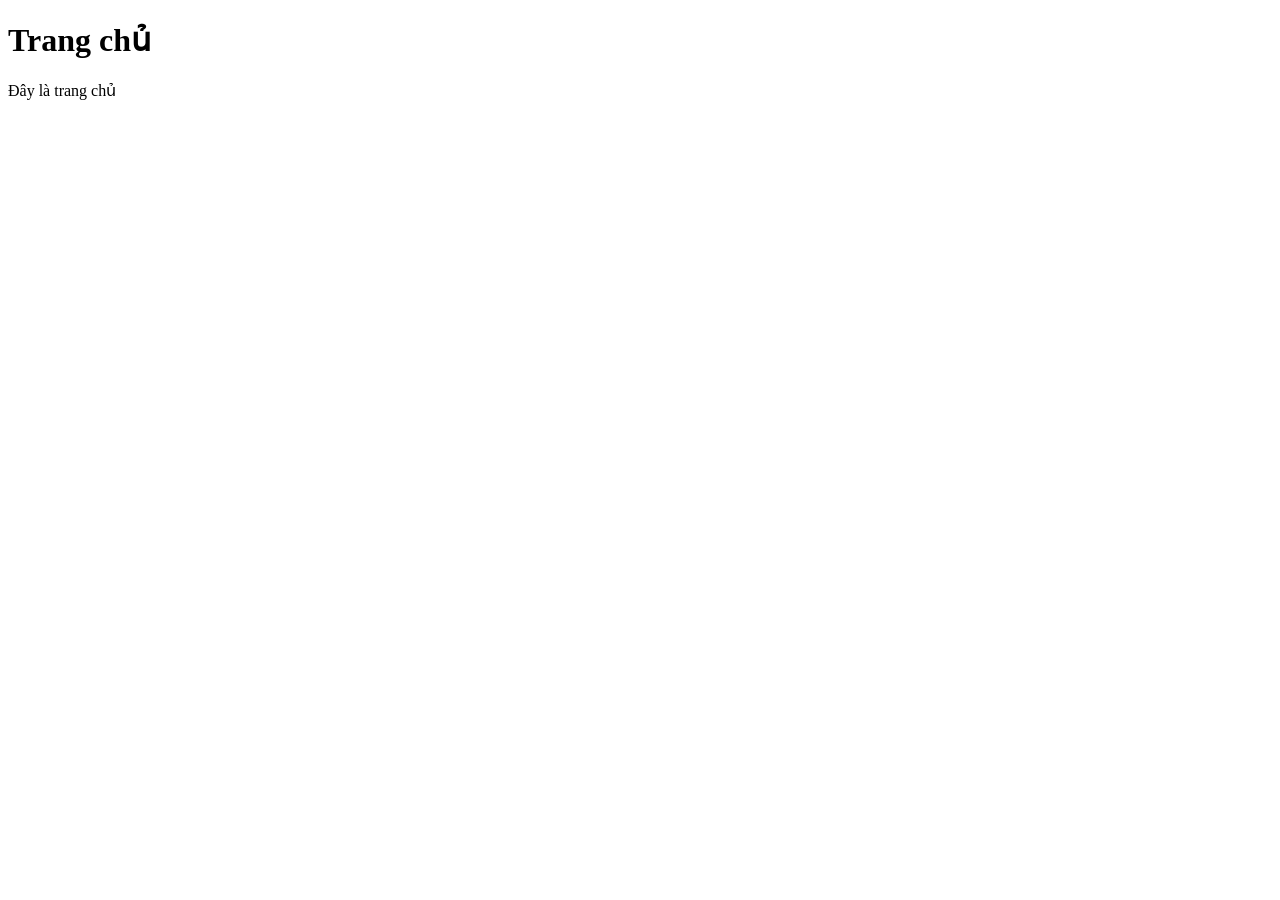
==== index.html @ 14487e5e "Create index.html" ====
<!DOCTYPE html>
<html>
    <head>
        <title>WEBEE</title>
        <meta charset="utf-8">
        <meta name="viewport" content="width=device-width, initial-scale=1.0">
    </head>
   <body>
    <h1>Trang chủ</h1>
    <p>Đây là trang chủ</p>
   </body>

</html>
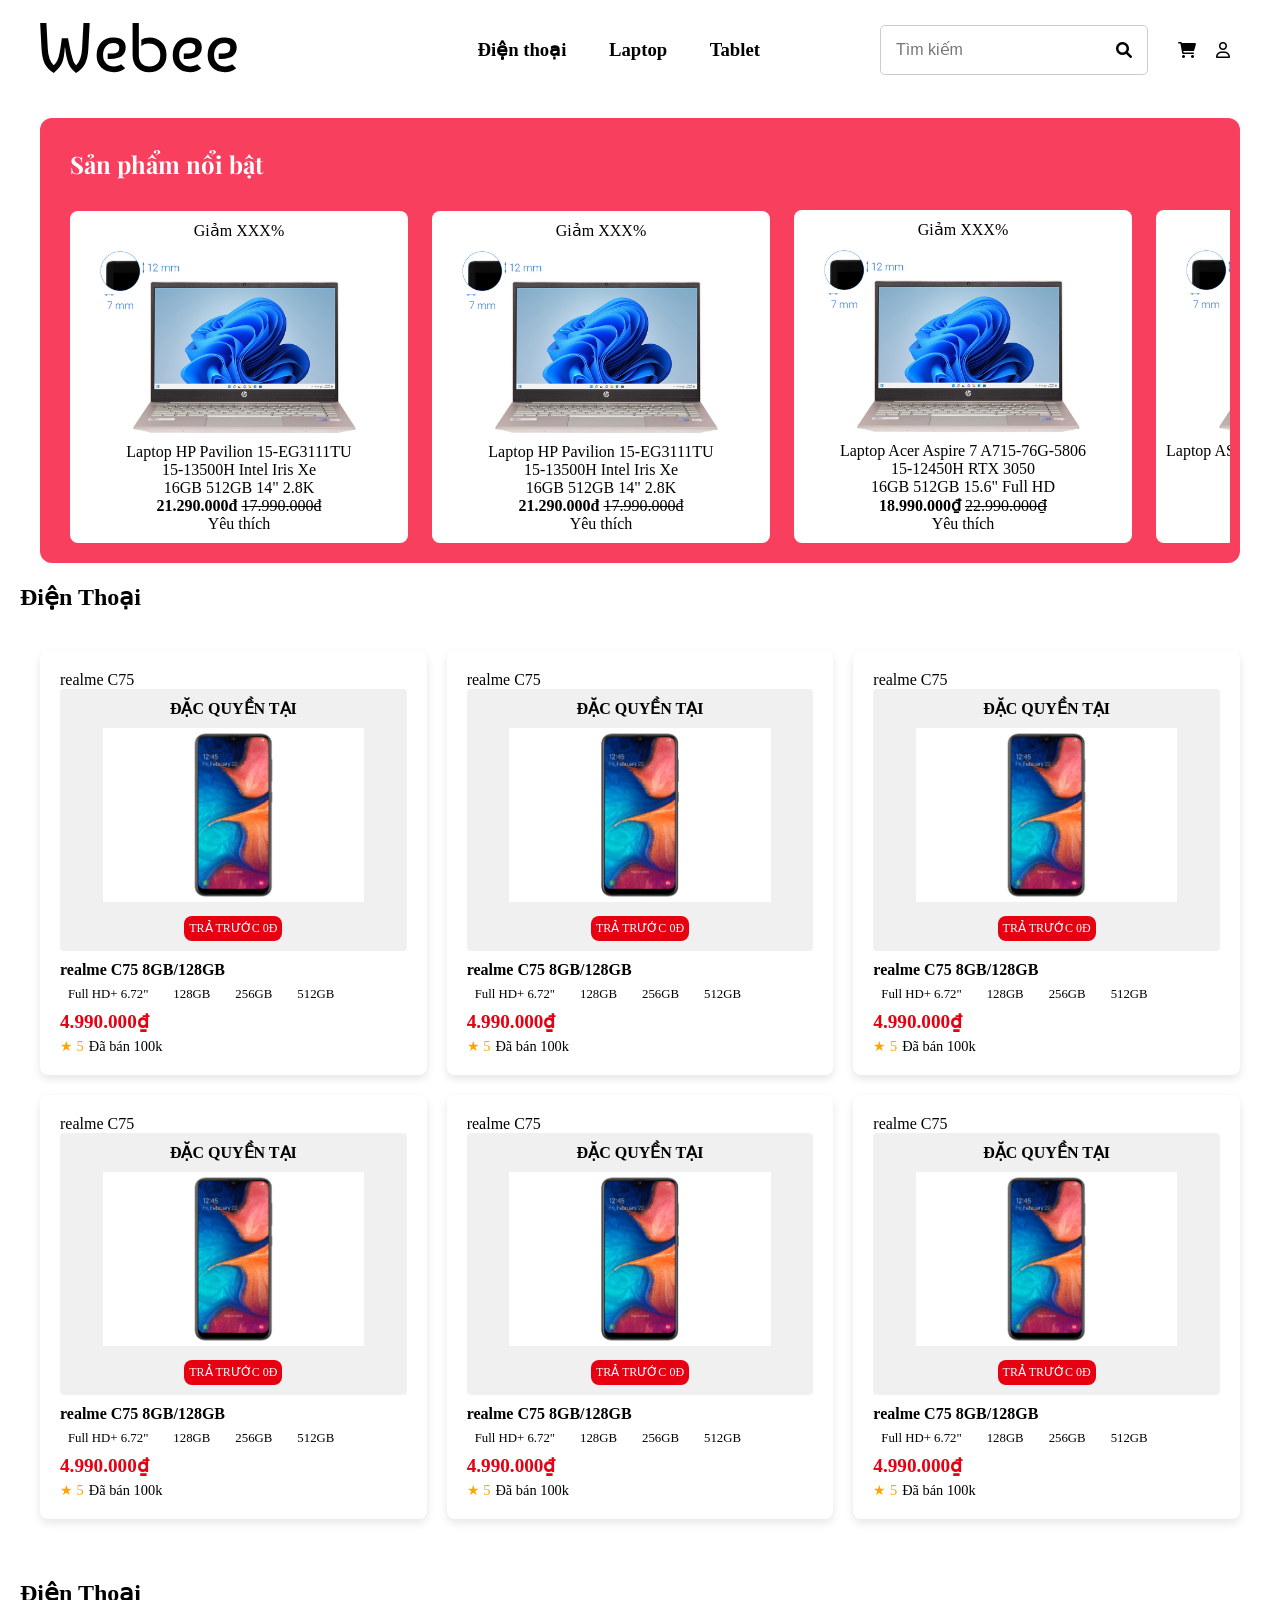
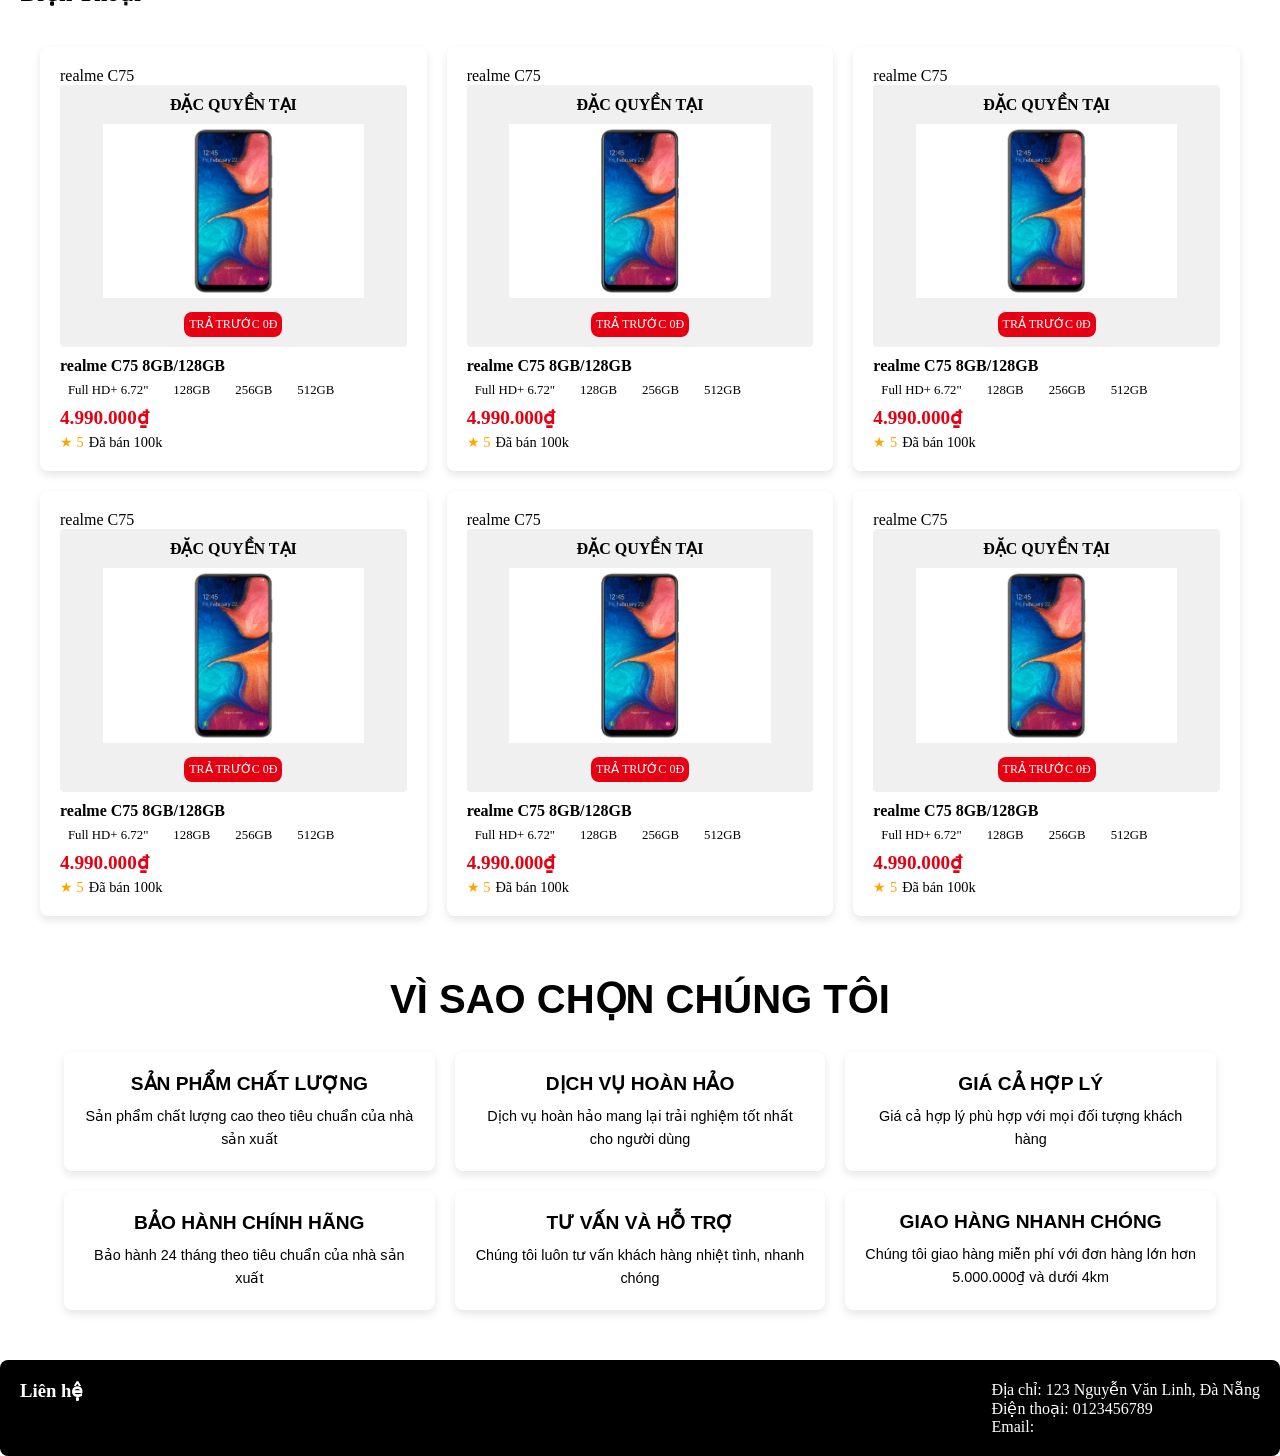
==== commit e75bc657: "bài mới" ====
--- a/index.html
+++ b/index.html
@@ -1,13 +1,541 @@
-<!DOCTYPE html>
-<html>
-    <head>
-        <title>WEBEE</title>
-        <meta charset="utf-8">
-        <meta name="viewport" content="width=device-width, initial-scale=1.0">
-    </head>
-   <body>
-    <h1>Trang chủ</h1>
-    <p>Đây là trang chủ</p>
-   </body>
-
+<!DOCTYPE html>
+<html lang="en">
+<head>
+    <meta charset="UTF-8">
+    <meta name="viewport" content="width=device-width, initial-scale=1.0">
+    <title>Document</title>
+    <link rel="stylesheet" href="assets/layout/footer.css">
+    <link rel="stylesheet" href="assets/layout/header.css">
+    <link rel="stylesheet" href="assets/style.css">
+    <link rel="stylesheet" href="assets/var.css">
+    <link rel="stylesheet" href="https://cdnjs.cloudflare.com/ajax/libs/font-awesome/6.0.0-beta3/css/all.min.css">
+    <link href="https://fonts.googleapis.com/css2?family=Playfair+Display&display=swap" rel="stylesheet">
+</head>
+<body>
+    <div class="header-container">
+        <div class="header">
+            <div class="header-left">
+                <a href="index.html"><img style="width: 50%;" src="img/layout/Webee.svg" alt=""></a>
+                <h3 class="header-phone">Điện thoại</h3>
+                <h3 class="header-laptop">Laptop</h3>
+                <h3 class="header-tablet">Tablet</h3>
+            </div>
+            <div class="header-right">
+                <div class="header_search">
+                    <input type="text" placeholder="Tìm kiếm">
+                    <i class="fa-solid fa-magnifying-glass"></i>
+                </div>
+                <i class="fa-solid fa-cart-shopping"></i>
+                <i class="fa-regular fa-user"></i>
+            </div>
+        </div>
+        <div class="hover">
+            <div class="box" id="header-phone">
+                <div class="render_header_device">
+                    <div class="device-categories">
+                        <ul class="">
+                            <li><a href="#">Điện thoại thông minh Galaxy</a></li>
+                            <li><a href="#">Galaxy Tab</a></li>
+                            <li><a href="#">Galaxy Watch</a></li>
+                            <li><a href="#">Galaxy Buds</a></li>
+                            <li><a href="#">Phụ kiện Galaxy</a></li>
+                            <li><a href="#">Galaxy AI</a></li>
+                            <li><a href="#">One UI</a></li>
+                            <li><a href="#">Samsung Health</a></li>
+                            <li><a href="#">Apps & Services</a></li>
+                            <li><a href="#">Why Galaxy</a></li>
+                            <li><a href="#">Chuyển sang Galaxy</a></li>
+                        </ul>
+                    </div>
+                    <div class="device-list">
+                        <div class="device">
+                            <img src="img/layout/render_header/test.jpg" alt="Galaxy S23 Ultra">
+                            <h3>Galaxy S23 Ultra</h3>
+                        </div>
+                        <div class="device">
+                            <img src="img/layout/render_header/test.jpg" alt="Galaxy S23+">
+                            <h3>Galaxy S23+</h3>
+                        </div>
+                        <div class="device">
+                            <img src="img/layout/render_header/test.jpg" alt="Galaxy Z Fold5">
+                            <h3>Galaxy Z Fold5</h3>
+                        </div>
+                        <div class="device">
+                            <img src="img/layout/render_header/test.jpg" alt="Galaxy Z Flip5">
+                            <h3>Galaxy Z Flip5</h3>
+                        </div>
+                        <div class="device">
+                            <img src="img/layout/render_header/test.jpg" alt="Galaxy S23 FE">
+                            <h3>Galaxy S23 FE</h3>
+                        </div>
+                        <div class="device">
+                            <img src="img/layout/render_header/test.jpg" alt="Galaxy Tab S9 Series">
+                            <h3>Galaxy Tab S9 Series</h3>
+                        </div>
+                        <div class="device">
+                            <img src="img/layout/render_header/test.jpg" alt="Galaxy Watch 6 Classic">
+                            <h3>Galaxy Watch 6 Classic</h3>
+                        </div>
+                        <div class="device">
+                            <img src="img/layout/render_header/test.jpg" alt="Galaxy Buds3 Pro">
+                            <h3>Galaxy Buds3 Pro</h3>
+                        </div>
+                        <div class="device">
+                            <img src="img/layout/render_header/test.jpg" alt="Galaxy Watch 6">
+                            <h3>Galaxy Watch 6</h3>
+                        </div>
+                        <div class="device">
+                            <img src="img/layout/render_header/test.jpg" alt="Galaxy A54">
+                            <h3>Galaxy A54</h3>
+                        </div>
+                    </div>
+                </div>
+            </div>
+            <div class="box" id="header-laptop">
+                <p>box</p>
+            </div>
+            <div class="box" id="header-tablet">
+                <p>box</p>
+            </div>
+        </div>
+    </div>
+    <section class="section1">
+        <div class="container">
+            <div class="header-content">
+                <h1> Sản phẩm nổi bật </h1>
+            </div>
+            <div class="content">
+                <div class="container">
+                    <div class="warper">
+                        <div class="discount">Giảm XXX%</div>
+                        <img src="img/section1/testt.png" >
+                        <p>Laptop HP Pavilion 15-EG3111TU</p>
+                        <p>15-13500H Intel Iris Xe</p>
+                        <p>16GB 512GB 14" 2.8K</p>
+                        <p class="price"><strong>21.290.000đ</strong> <del>17.990.000đ</del></p>
+                        <p class="like">Yêu thích</p>
+                      </div>
+                
+                    <div class="warper">
+                      <div class="discount">Giảm XXX%</div>
+                      <img src="img/section1/testt.png" >
+                      <p>Laptop HP Pavilion 15-EG3111TU</p>
+                      <p>15-13500H Intel Iris Xe</p>
+                      <p>16GB 512GB 14" 2.8K</p>
+                      <p class="price"><strong>21.290.000đ</strong> <del>17.990.000đ</del></p>
+                      <p class="like">Yêu thích</p>
+                    </div>
+                
+                    <div class="warper">
+                      <div class="discount">Giảm XXX%</div>
+                      <img src="img/section1/testt.png" >
+                      <p>Laptop Acer Aspire 7 A715-76G-5806</p>
+                      <p>15-12450H RTX 3050</p>
+                      <p>16GB 512GB 15.6" Full HD</p>
+                      <p class="price"><strong>18.990.000₫</strong> <del>22.990.000₫</del></p>
+                      <p class="like">Yêu thích</p>
+                    </div>
+                
+                    <div class="warper">
+                      <div class="discount">Giảm XXX%</div>
+                      <img src="img/section1/testt.png" >
+                      <p>Laptop ASUS Vivobook S 15 S5507QA-MA092WS Copilot+ X Plus</p>
+                      <p>X Plus X1P Adrena</p>
+                      <p>16GB 512GB 15.6 3K</p>
+                      <p class="price"><strong>22.990.000₫</strong> <del>26.990.000₫</del></p>
+                      <p class="like">Yêu thích</p>
+                    </div>
+                
+                    <div class="warper">
+                      <div class="discount">Giảm XXX%</div>
+                      <img src="img/section1/testt.png" >
+                      <p>Laptop HP Pavilion 15-EG3093TU 8C5L4PA</p>
+                      <p>15-1335U Intel Iris Xe</p>
+                      <p>2x16GB 512GB Full HD</p>
+                      <p class="price"><strong>18.290.000₫</strong> <del>21.290.000₫</del></p>
+                      <p class="like">Yêu thích</p>
+                    </div>
+                  </div>
+            </div>
+        </div>
+    </section>
+    <section class="section2">
+        <div class="container">
+            <h1>Điện Thoại</h1>
+            <div class="product-container">
+                <div class="warper">
+                    <p>realme C75</p>
+                    <div class="section2_header">
+                        <p style="font-weight: bold;">ĐẶC QUYỀN TẠI</p>
+                        <img src="/img/layout/render_header/test.jpg"  class="logo">
+                        <div class="sales">
+                            <p>TRẢ TRƯỚC 0Đ</p>
+                        </div>
+                    </div>
+                    <div class="content">
+                        <div class="name">realme C75 8GB/128GB</div>
+                        <div class="items" >
+                            <span>Full HD+</span>
+                            <span>6.72"</span>
+                        </div>
+                        <div class="storage-options">
+                            <span class="storage">128GB</span>
+                            <span class="storage">256GB</span>
+                            <span class="storage">512GB</span>
+                        </div>
+                        <div class="price">4.990.000₫</div>
+                        <div class="rating">
+                            <span class="stars">★ 5</span>
+                            <span class="sold">Đã bán 100k</span>
+                        </div>
+                    </div>
+                </div>
+                <div class="warper">
+                    <p>realme C75</p>
+                    <div class="section2_header">
+                        <p style="font-weight: bold;">ĐẶC QUYỀN TẠI</p>
+                        <img src="/img/layout/render_header/test.jpg"  class="logo">
+                        <div class="sales">
+                            <p>TRẢ TRƯỚC 0Đ</p>
+                        </div>
+                    </div>
+                    <div class="content">
+                        <div class="name">realme C75 8GB/128GB</div>
+                        <div class="items" >
+                            <span>Full HD+</span>
+                            <span>6.72"</span>
+                        </div>
+                        <div class="storage-options">
+                            <span class="storage">128GB</span>
+                            <span class="storage">256GB</span>
+                            <span class="storage">512GB</span>
+                        </div>
+                        <div class="price">4.990.000₫</div>
+                        <div class="rating">
+                            <span class="stars">★ 5</span>
+                            <span class="sold">Đã bán 100k</span>
+                        </div>
+                    </div>
+                </div>
+                <div class="warper">
+                    <p>realme C75</p>
+                    <div class="section2_header">
+                        <p style="font-weight: bold;">ĐẶC QUYỀN TẠI</p>
+                        <img src="/img/layout/render_header/test.jpg"  class="logo">
+                        <div class="sales">
+                            <p>TRẢ TRƯỚC 0Đ</p>
+                        </div>
+                    </div>
+                    <div class="content">
+                        <div class="name">realme C75 8GB/128GB</div>
+                        <div class="items" >
+                            <span>Full HD+</span>
+                            <span>6.72"</span>
+                        </div>
+                        <div class="storage-options">
+                            <span class="storage">128GB</span>
+                            <span class="storage">256GB</span>
+                            <span class="storage">512GB</span>
+                        </div>
+                        <div class="price">4.990.000₫</div>
+                        <div class="rating">
+                            <span class="stars">★ 5</span>
+                            <span class="sold">Đã bán 100k</span>
+                        </div>
+                    </div>
+                </div>
+                <div class="warper">
+                    <p>realme C75</p>
+                    <div class="section2_header">
+                        <p style="font-weight: bold;">ĐẶC QUYỀN TẠI</p>
+                        <img src="/img/layout/render_header/test.jpg"  class="logo">
+                        <div class="sales">
+                            <p>TRẢ TRƯỚC 0Đ</p>
+                        </div>
+                    </div>
+                    <div class="content">
+                        <div class="name">realme C75 8GB/128GB</div>
+                        <div class="items" >
+                            <span>Full HD+</span>
+                            <span>6.72"</span>
+                        </div>
+                        <div class="storage-options">
+                            <span class="storage">128GB</span>
+                            <span class="storage">256GB</span>
+                            <span class="storage">512GB</span>
+                        </div>
+                        <div class="price">4.990.000₫</div>
+                        <div class="rating">
+                            <span class="stars">★ 5</span>
+                            <span class="sold">Đã bán 100k</span>
+                        </div>
+                    </div>
+                </div>
+                <div class="warper">
+                    <p>realme C75</p>
+                    <div class="section2_header">
+                        <p style="font-weight: bold;">ĐẶC QUYỀN TẠI</p>
+                        <img src="/img/layout/render_header/test.jpg"  class="logo">
+                        <div class="sales">
+                            <p>TRẢ TRƯỚC 0Đ</p>
+                        </div>
+                    </div>
+                    <div class="content">
+                        <div class="name">realme C75 8GB/128GB</div>
+                        <div class="items" >
+                            <span>Full HD+</span>
+                            <span>6.72"</span>
+                        </div>
+                        <div class="storage-options">
+                            <span class="storage">128GB</span>
+                            <span class="storage">256GB</span>
+                            <span class="storage">512GB</span>
+                        </div>
+                        <div class="price">4.990.000₫</div>
+                        <div class="rating">
+                            <span class="stars">★ 5</span>
+                            <span class="sold">Đã bán 100k</span>
+                        </div>
+                    </div>
+                </div>
+                <div class="warper">
+                    <p>realme C75</p>
+                    <div class="section2_header">
+                        <p style="font-weight: bold;">ĐẶC QUYỀN TẠI</p>
+                        <img src="/img/layout/render_header/test.jpg"  class="logo">
+                        <div class="sales">
+                            <p>TRẢ TRƯỚC 0Đ</p>
+                        </div>
+                    </div>
+                    <div class="content">
+                        <div class="name">realme C75 8GB/128GB</div>
+                        <div class="items" >
+                            <span>Full HD+</span>
+                            <span>6.72"</span>
+                        </div>
+                        <div class="storage-options">
+                            <span class="storage">128GB</span>
+                            <span class="storage">256GB</span>
+                            <span class="storage">512GB</span>
+                        </div>
+                        <div class="price">4.990.000₫</div>
+                        <div class="rating">
+                            <span class="stars">★ 5</span>
+                            <span class="sold">Đã bán 100k</span>
+                        </div>
+                    </div>
+                </div>
+            </div>
+        </div>
+        <div class="container">
+            <h1>Điện Thoại</h1>
+            <div class="product-container">
+                <div class="warper">
+                    <p>realme C75</p>
+                    <div class="section2_header">
+                        <p style="font-weight: bold;">ĐẶC QUYỀN TẠI</p>
+                        <img src="/img/layout/render_header/test.jpg"  class="logo">
+                        <div class="sales">
+                            <p>TRẢ TRƯỚC 0Đ</p>
+                        </div>
+                    </div>
+                    <div class="content">
+                        <div class="name">realme C75 8GB/128GB</div>
+                        <div class="items" >
+                            <span>Full HD+</span>
+                            <span>6.72"</span>
+                        </div>
+                        <div class="storage-options">
+                            <span class="storage">128GB</span>
+                            <span class="storage">256GB</span>
+                            <span class="storage">512GB</span>
+                        </div>
+                        <div class="price">4.990.000₫</div>
+                        <div class="rating">
+                            <span class="stars">★ 5</span>
+                            <span class="sold">Đã bán 100k</span>
+                        </div>
+                    </div>
+                </div>
+                <div class="warper">
+                    <p>realme C75</p>
+                    <div class="section2_header">
+                        <p style="font-weight: bold;">ĐẶC QUYỀN TẠI</p>
+                        <img src="/img/layout/render_header/test.jpg"  class="logo">
+                        <div class="sales">
+                            <p>TRẢ TRƯỚC 0Đ</p>
+                        </div>
+                    </div>
+                    <div class="content">
+                        <div class="name">realme C75 8GB/128GB</div>
+                        <div class="items" >
+                            <span>Full HD+</span>
+                            <span>6.72"</span>
+                        </div>
+                        <div class="storage-options">
+                            <span class="storage">128GB</span>
+                            <span class="storage">256GB</span>
+                            <span class="storage">512GB</span>
+                        </div>
+                        <div class="price">4.990.000₫</div>
+                        <div class="rating">
+                            <span class="stars">★ 5</span>
+                            <span class="sold">Đã bán 100k</span>
+                        </div>
+                    </div>
+                </div>
+                <div class="warper">
+                    <p>realme C75</p>
+                    <div class="section2_header">
+                        <p style="font-weight: bold;">ĐẶC QUYỀN TẠI</p>
+                        <img src="/img/layout/render_header/test.jpg"  class="logo">
+                        <div class="sales">
+                            <p>TRẢ TRƯỚC 0Đ</p>
+                        </div>
+                    </div>
+                    <div class="content">
+                        <div class="name">realme C75 8GB/128GB</div>
+                        <div class="items" >
+                            <span>Full HD+</span>
+                            <span>6.72"</span>
+                        </div>
+                        <div class="storage-options">
+                            <span class="storage">128GB</span>
+                            <span class="storage">256GB</span>
+                            <span class="storage">512GB</span>
+                        </div>
+                        <div class="price">4.990.000₫</div>
+                        <div class="rating">
+                            <span class="stars">★ 5</span>
+                            <span class="sold">Đã bán 100k</span>
+                        </div>
+                    </div>
+                </div>
+                <div class="warper">
+                    <p>realme C75</p>
+                    <div class="section2_header">
+                        <p style="font-weight: bold;">ĐẶC QUYỀN TẠI</p>
+                        <img src="/img/layout/render_header/test.jpg"  class="logo">
+                        <div class="sales">
+                            <p>TRẢ TRƯỚC 0Đ</p>
+                        </div>
+                    </div>
+                    <div class="content">
+                        <div class="name">realme C75 8GB/128GB</div>
+                        <div class="items" >
+                            <span>Full HD+</span>
+                            <span>6.72"</span>
+                        </div>
+                        <div class="storage-options">
+                            <span class="storage">128GB</span>
+                            <span class="storage">256GB</span>
+                            <span class="storage">512GB</span>
+                        </div>
+                        <div class="price">4.990.000₫</div>
+                        <div class="rating">
+                            <span class="stars">★ 5</span>
+                            <span class="sold">Đã bán 100k</span>
+                        </div>
+                    </div>
+                </div>
+                <div class="warper">
+                    <p>realme C75</p>
+                    <div class="section2_header">
+                        <p style="font-weight: bold;">ĐẶC QUYỀN TẠI</p>
+                        <img src="/img/layout/render_header/test.jpg"  class="logo">
+                        <div class="sales">
+                            <p>TRẢ TRƯỚC 0Đ</p>
+                        </div>
+                    </div>
+                    <div class="content">
+                        <div class="name">realme C75 8GB/128GB</div>
+                        <div class="items" >
+                            <span>Full HD+</span>
+                            <span>6.72"</span>
+                        </div>
+                        <div class="storage-options">
+                            <span class="storage">128GB</span>
+                            <span class="storage">256GB</span>
+                            <span class="storage">512GB</span>
+                        </div>
+                        <div class="price">4.990.000₫</div>
+                        <div class="rating">
+                            <span class="stars">★ 5</span>
+                            <span class="sold">Đã bán 100k</span>
+                        </div>
+                    </div>
+                </div>
+                <div class="warper">
+                    <p>realme C75</p>
+                    <div class="section2_header">
+                        <p style="font-weight: bold;">ĐẶC QUYỀN TẠI</p>
+                        <img src="/img/layout/render_header/test.jpg"  class="logo">
+                        <div class="sales">
+                            <p>TRẢ TRƯỚC 0Đ</p>
+                        </div>
+                    </div>
+                    <div class="content">
+                        <div class="name">realme C75 8GB/128GB</div>
+                        <div class="items" >
+                            <span>Full HD+</span>
+                            <span>6.72"</span>
+                        </div>
+                        <div class="storage-options">
+                            <span class="storage">128GB</span>
+                            <span class="storage">256GB</span>
+                            <span class="storage">512GB</span>
+                        </div>
+                        <div class="price">4.990.000₫</div>
+                        <div class="rating">
+                            <span class="stars">★ 5</span>
+                            <span class="sold">Đã bán 100k</span>
+                        </div>
+                    </div>
+                </div>
+            </div>
+        </div>
+    </section>
+    <section class="section3">
+        <div class="container">
+            <h1>VÌ SAO CHỌN CHÚNG TÔI</h1>
+            <div class="content">
+                <div class="item">
+                    <h2>SẢN PHẨM CHẤT LƯỢNG</h2>
+                    <p>Sản phẩm chất lượng cao theo tiêu chuẩn của nhà sản xuất</p>
+                </div>
+                <div class="item">
+                    <h2>DỊCH VỤ HOÀN HẢO</h2>
+                    <p>Dịch vụ hoàn hảo mang lại trải nghiệm tốt nhất cho người dùng</p>
+                </div>
+                <div class="item">
+                    <h2>GIÁ CẢ HỢP LÝ</h2>
+                    <p>Giá cả hợp lý phù hợp với mọi đối tượng khách hàng</p>
+                </div>
+                <div class="item">
+                    <h2>BẢO HÀNH CHÍNH HÃNG</h2>
+                    <p>Bảo hành 24 tháng theo tiêu chuẩn của nhà sản xuất</p>
+                </div>
+                <div class="item">
+                    <h2>TƯ VẤN VÀ HỖ TRỢ</h2>
+                    <p>Chúng tôi luôn tư vấn khách hàng nhiệt tình, nhanh chóng</p>
+                </div>
+                <div class="item">
+                    <h2>GIAO HÀNG NHANH CHÓNG</h2>
+                    <p>Chúng tôi giao hàng miễn phí với đơn hàng lớn hơn 5.000.000₫ và dưới 4km</p>
+                </div>
+            </div>
+        </div>
+    </section>
+    <footer>
+        <div class="container">
+                <h3>Liên hệ</h3>
+                <div class="footer-content">
+                    <p>Địa chỉ: 123 Nguyễn Văn Linh, Đà Nẵng</p>
+                    <p>Điện thoại: 0123456789</p>
+                    <p>Email: </p>
+                </div>
+        </div>
+    </footer>
+    <script src="/js/header.js"></script>
+</body>
 </html>
--- a/assets/layout/footer.css
+++ b/assets/layout/footer.css
@@ -0,0 +1,16 @@
+footer {
+    .container {
+
+        background-color: rgb(0, 0, 0);
+        color: white;
+        border-radius: 8px;
+        display: flex;
+        justify-content: space-between;
+        padding: 20px;
+    }
+    .text{
+        
+        background-color: rgb(0, 0, 0);
+        color: white;
+    }
+}
--- a/assets/layout/header.css
+++ b/assets/layout/header.css
@@ -0,0 +1,124 @@
+/* filepath: d:\code landing page\assets\layout\header.scss */
+* {
+    margin: 0;
+    padding: 0;
+    box-sizing: border-box;
+}
+
+.hover {
+    position: relative;
+    display: inline-block;
+    cursor: pointer;
+}
+
+.header {
+    width: 100vw;
+    height: 100px;
+    display: flex;
+    align-items: center;
+    justify-content: space-between;
+    padding: 0 40px;
+
+        .box {
+            display: block;
+        }
+}
+
+.header-right {
+    width: 40%;
+    display: flex;
+    justify-content: flex-end;
+    align-items: center;
+
+    i {
+        padding: 0 10px;
+        height: 50%;
+    }
+}
+
+.header_search {
+    display: flex;
+    align-items: center;
+    border: 1px solid #ccc;
+    border-radius: 5px;
+    padding: 5px;
+    margin-right: 20px;
+
+    input {
+        border: none;
+        padding: 10px;
+        font-size: 16px;
+        border-radius: 15px;
+        @media screen and (max-width: 768px) {
+            width: 20%;
+            
+        }
+
+        &::placeholder {
+            font-size: 16px;
+        }
+    }
+}
+
+.header-left {
+    width: 60%;
+    display: flex;
+    justify-content: space-between;
+    align-items: center;
+
+    img {
+        height: 100px;
+    }
+
+    .menu-toggle {
+        display: none;
+        background-color: #333;
+        color: white;
+        border: none;
+        padding: 10px;
+        cursor: pointer;
+    }
+
+    .menu-items {
+        display: none;
+        flex-direction: column;
+        position: absolute;
+        top: 100px;
+        left: 0;
+        background-color: white;
+        border: 1px solid #ccc;
+        box-shadow: 0px 8px 16px 0px rgba(0,0,0,0.2);
+        z-index: 1;
+
+        h3 {
+            padding: 10px;
+            margin: 0;
+            border-bottom: 1px solid #ccc;
+        }
+
+        h3:last-child {
+            border-bottom: none;
+        }
+    }
+
+    @media screen and (max-width: 768px) {
+        .header-phone, .header-laptop, .header-tablet {
+            display: none;
+        }
+
+        .menu-toggle {
+            display: block;
+        }
+    }
+}
+
+.box {
+    display: none;
+    position: absolute;
+    width: 100vw;
+    height: max-content;
+    background-color: white;
+    border: 1px solid #ccc;
+    padding: 10px;
+    box-shadow: 0px 8px 16px 0px rgba(0,0,0,0.2);
+}
--- a/assets/style.css
+++ b/assets/style.css
@@ -0,0 +1,172 @@
+.section1 {
+    padding: 0 40px;
+    .container {
+        background-color: #F83F5E;
+        border-radius: 12px;
+        padding: 10px;
+        .header-content{
+            padding: 20px;
+            color: white;
+            h1{
+                font-family: 'Playfair Display', serif;
+            }
+        }
+    }
+    .content {
+        .container{
+            overflow-x:scroll;
+            white-space: nowrap;
+            .warper{
+                width: calc(30% - 10px);
+                background-color: white;
+                display: inline-block;
+                margin: 0 10px;
+                text-align: center;
+                padding: 10px;
+                border-radius: 8px;
+            }
+            img{
+                width: calc(100% - 20px);
+            }
+            @media screen and (max-width: 768px){
+                .warper{
+                    width: calc(80% - 20px);
+                    margin: 0 10px;
+                }
+                
+            }
+        }
+    }
+}
+
+.section2 {
+    .container {
+        padding :20px;
+        h1{
+            margin-bottom: 20px;
+        }
+        .product-container{
+            display: grid;
+            grid-template-columns: repeat(3, 1fr);
+            gap: 20px;
+            padding: 20px;
+            @media screen and (max-width: 768px){
+                grid-template-columns: repeat(2, 1fr);
+                
+            }
+
+            .section2_header{
+                background-color: #f0f0f0;
+                padding: 10px;
+                border-radius: 4px;
+                text-align: center;
+                margin-bottom: 10px;
+
+                .logo {
+                    max-width: 80%;
+                    height: auto;
+                    margin: 10px 0;
+                }
+
+                .sales {
+                    background-color: #e60012;
+                    color: white;
+                    padding: 5px ;
+                    font-size: 12px;
+                    border-radius: 8px;
+                    display: inline-flex;
+                    align-items: center;
+                }
+            }
+
+            .warper {
+                border-radius: 8px;
+                box-shadow: 0 4px 8px rgba(0, 0, 0, 0.1);
+                padding: 20px;
+                position: relative;
+
+                .items, .storage-options {
+                    display: inline-block;
+                    margin-bottom: 5px;
+                }
+                .items, .storage {
+                    padding: 3px 8px;
+                    border-radius: 4px;
+                    font-size: 0.8em;
+                    margin-right: 5px;
+                }
+                .name {
+                    font-weight: bold;
+                    margin-bottom: 5px;
+                }
+                .product-image {
+                    max-width: 100%;
+                    height: auto;
+                    border-radius: 8px;
+                    margin-bottom: 10px;
+                }
+                .price {
+                    font-size: 1.2em;
+                    font-weight: bold;
+                    color: #e60012;
+                    margin-bottom: 5px;
+                }
+                .rating {
+                    display: flex;
+                    align-items: center;
+                    font-size: 0.9em;
+
+                    .stars {
+                        color: orange;
+                        margin-right: 5px;
+                    }
+
+                    .sold {
+                        margin-right: 10px;
+                    }
+                }
+            }
+        }
+    }
+}
+.section3{
+    .container {
+        font-family: Arial, sans-serif;
+        width: 90%;
+        max-width: 1200px;
+        margin: 20px auto;
+        text-align: center;
+    
+        h1 {
+            font-size: 2.5em;
+            margin-bottom: 30px;
+        }
+    
+        .content {
+            display: grid;
+            grid-template-columns: repeat(3, 1fr);
+            gap: 20px;
+            margin-bottom: 50px;
+    
+            .item {
+                padding: 20px;
+                background-color: white;
+                border-radius: 8px;
+                box-shadow: 0 4px 8px rgba(0, 0, 0, 0.1);
+    
+                h2 {
+                    font-size: 1.2em;
+                    margin-bottom: 10px;
+                    color: #000000;
+                }
+    
+                p {
+                    font-size: 0.9em;
+                    line-height: 1.6;
+                }
+                
+            }
+        }
+        
+    }
+}
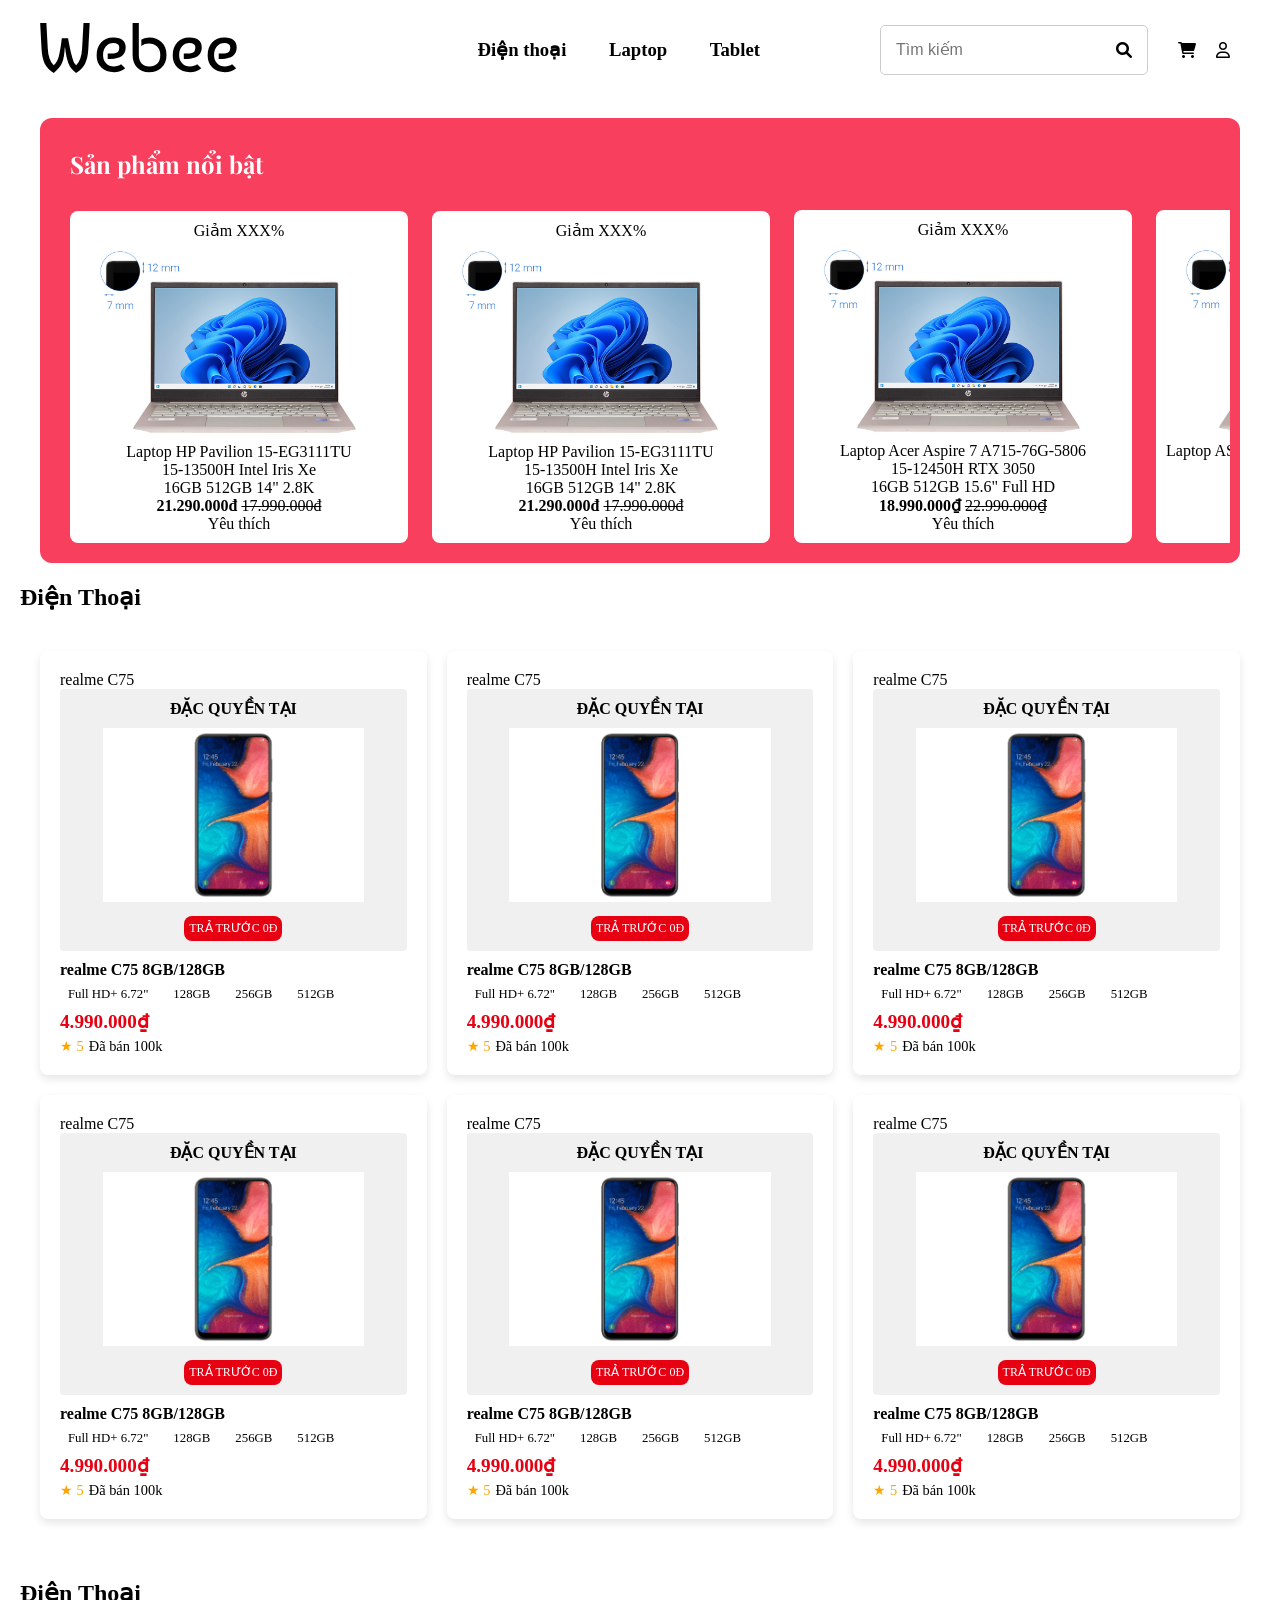
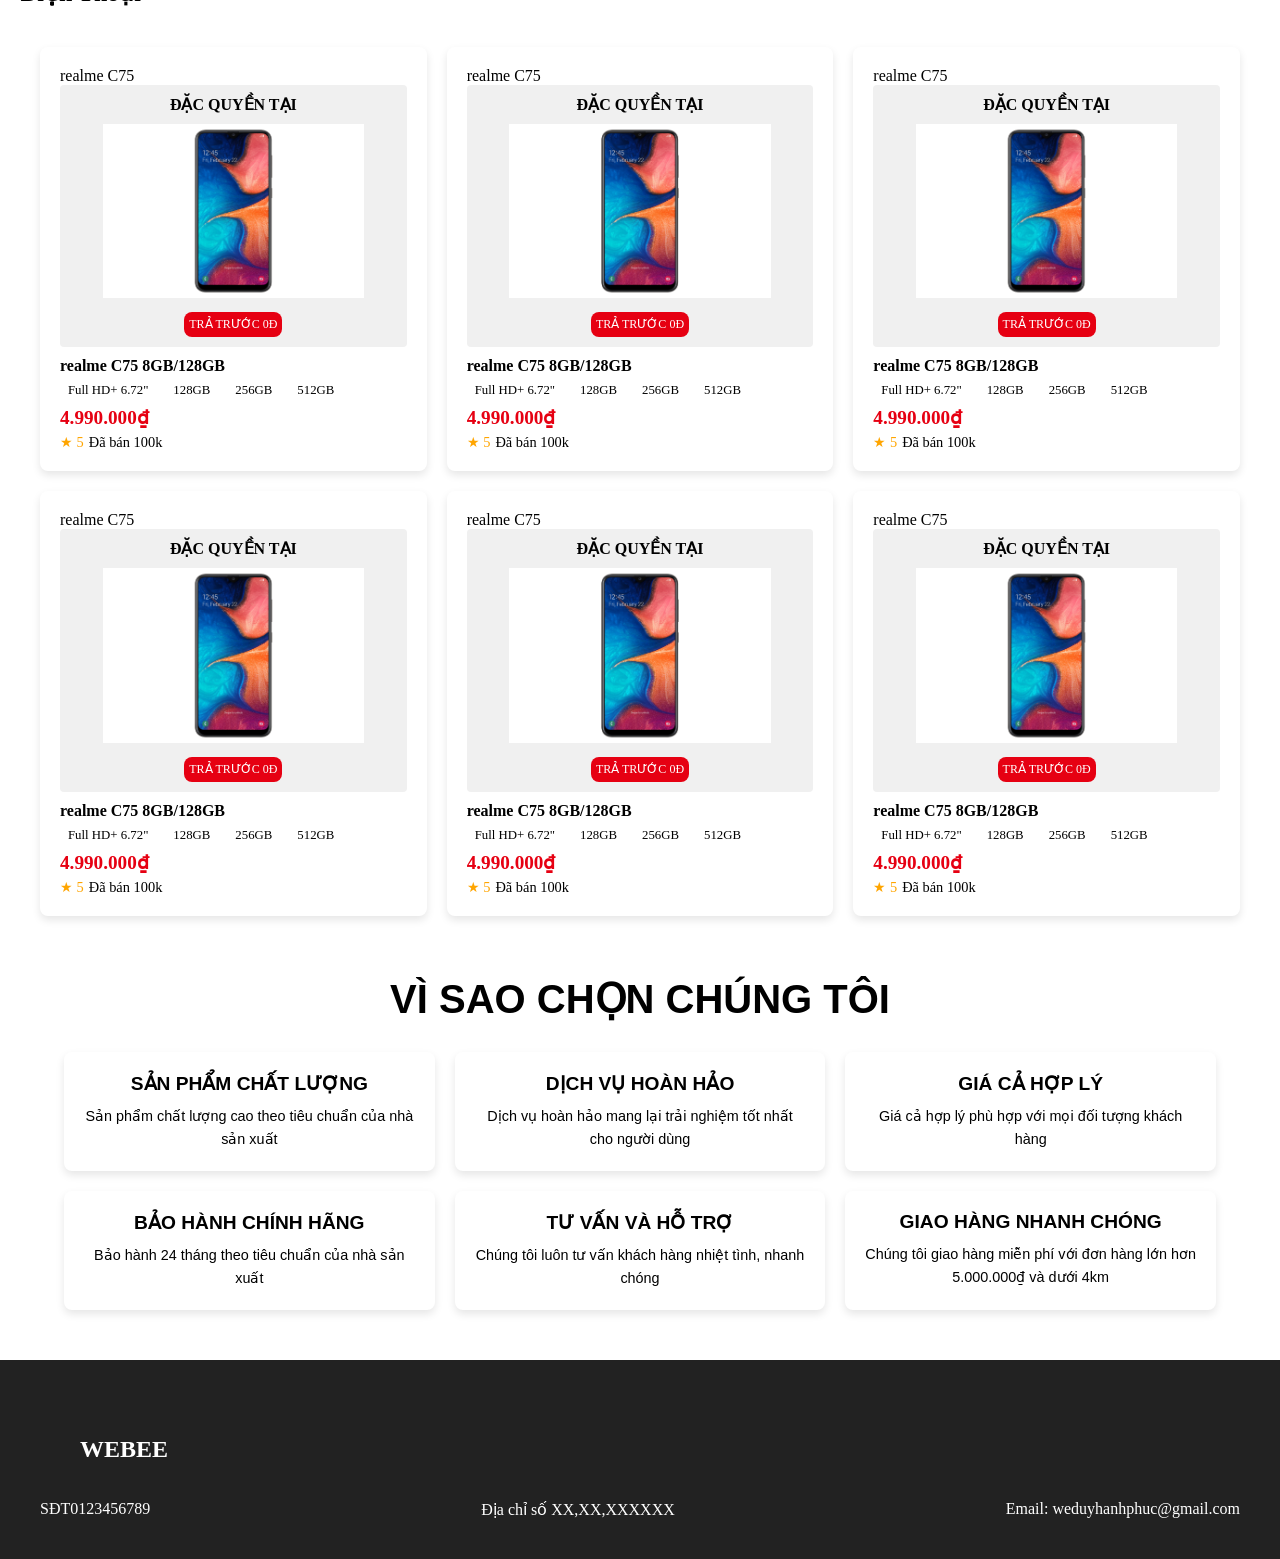
==== commit a44ad861: "R" ====
--- a/index.html
+++ b/index.html
@@ -528,12 +528,16 @@
     </section>
     <footer>
         <div class="container">
-                <h3>Liên hệ</h3>
-                <div class="footer-content">
-                    <p>Địa chỉ: 123 Nguyễn Văn Linh, Đà Nẵng</p>
-                    <p>Điện thoại: 0123456789</p>
-                    <p>Email: </p>
-                </div>
+            <div class="container">
+                <div class="header">
+                    <div class="logo">WEBEE</div>
+                </div>
+                <div class="content">
+                    <p> SĐT0123456789</p>
+                    <p>Địa chỉ  số XX,XX,XXXXXX </p>
+                    <p>Email: weduyhanhphuc@gmail.com</p>
+                </div>
+            </div>
         </div>
     </footer>
     <script src="/js/header.js"></script>
--- a/assets/layout/footer.css
+++ b/assets/layout/footer.css
@@ -1,16 +1,26 @@
 footer {
+    background-color: #222;
+    color: #fff;
     .container {
+        width: 100%;
+        padding: 20px;
 
-        background-color: rgb(0, 0, 0);
-        color: white;
-        border-radius: 8px;
-        display: flex;
-        justify-content: space-between;
-        padding: 20px;
-    }
-    .text{
+        .header {
+            display: flex;
+            justify-content: space-between;
+            align-items: center;
         
-        background-color: rgb(0, 0, 0);
-        color: white;
+            .logo {
+                font-size: 1.5em;
+                font-weight: bold;
+            }
+        
+        }
+        
+        .content {
+            display: flex;
+            justify-content: space-between;
+        
+        }
     }
 }
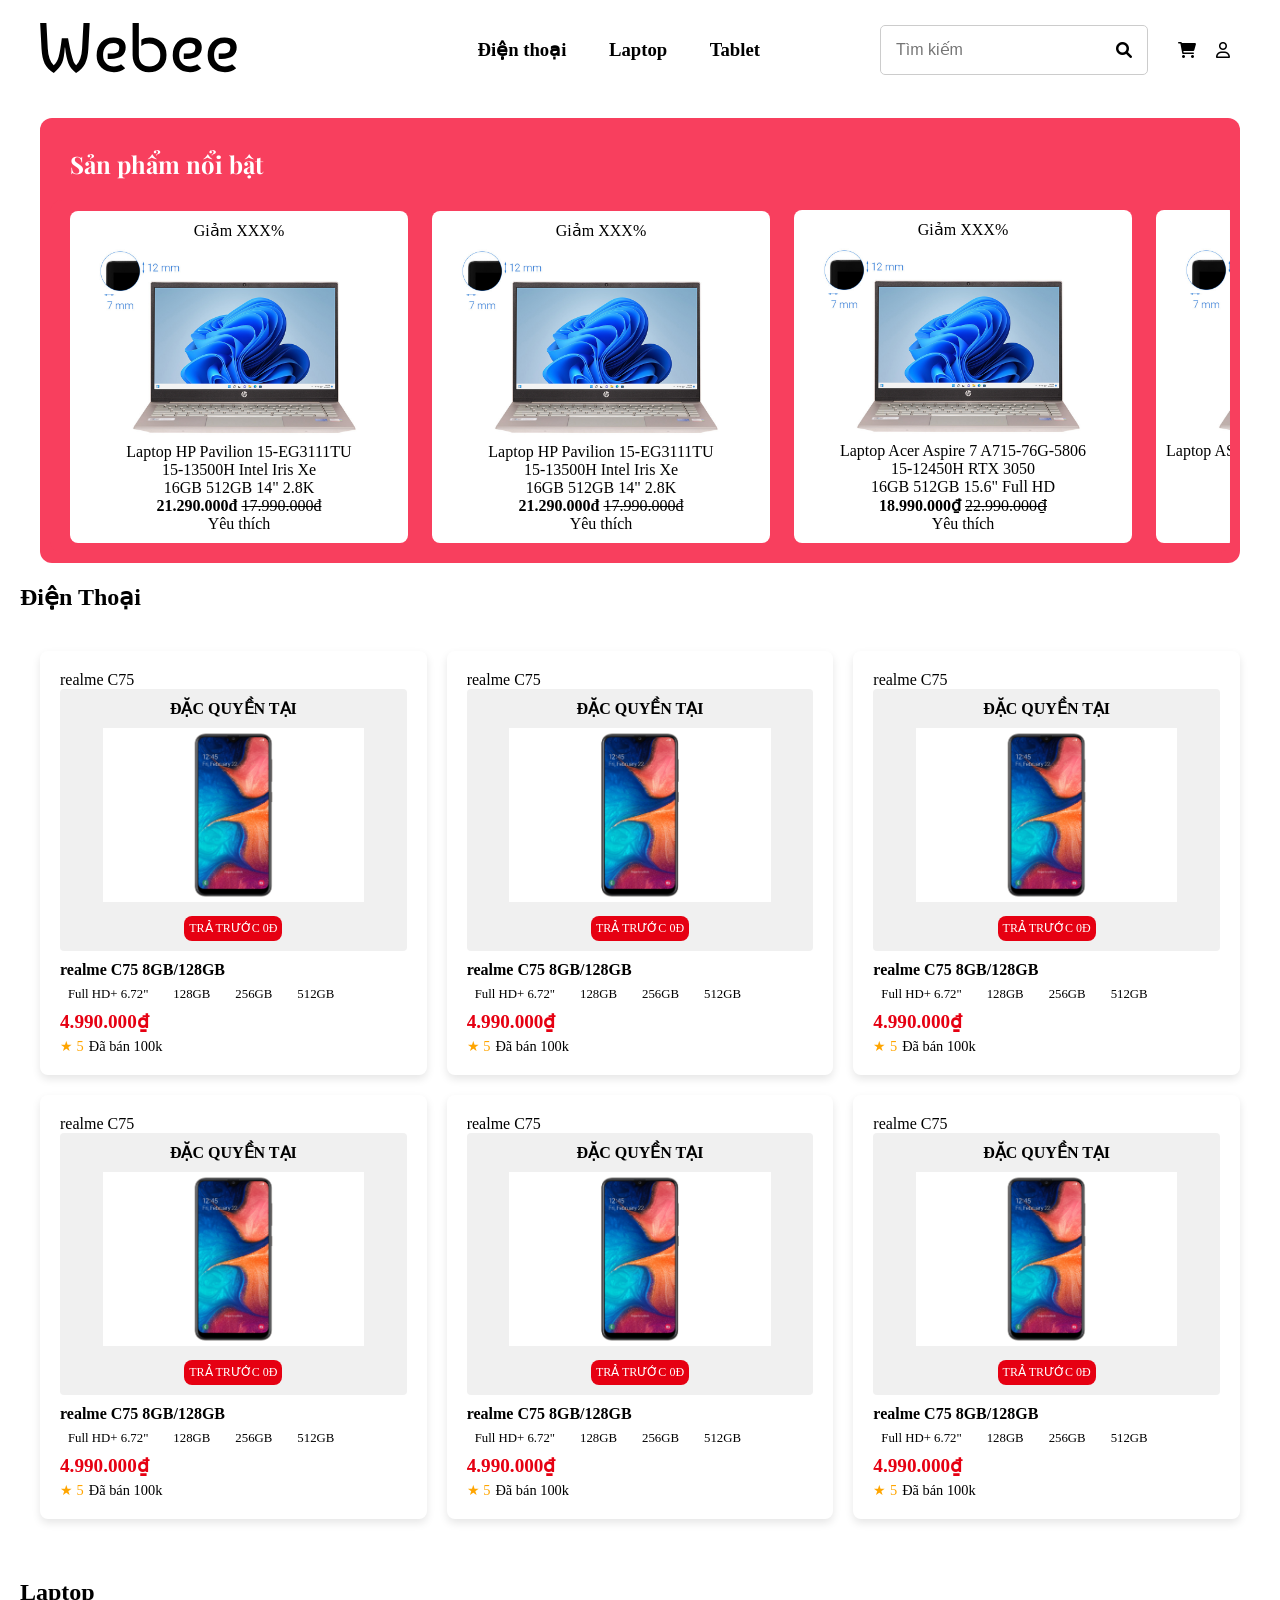
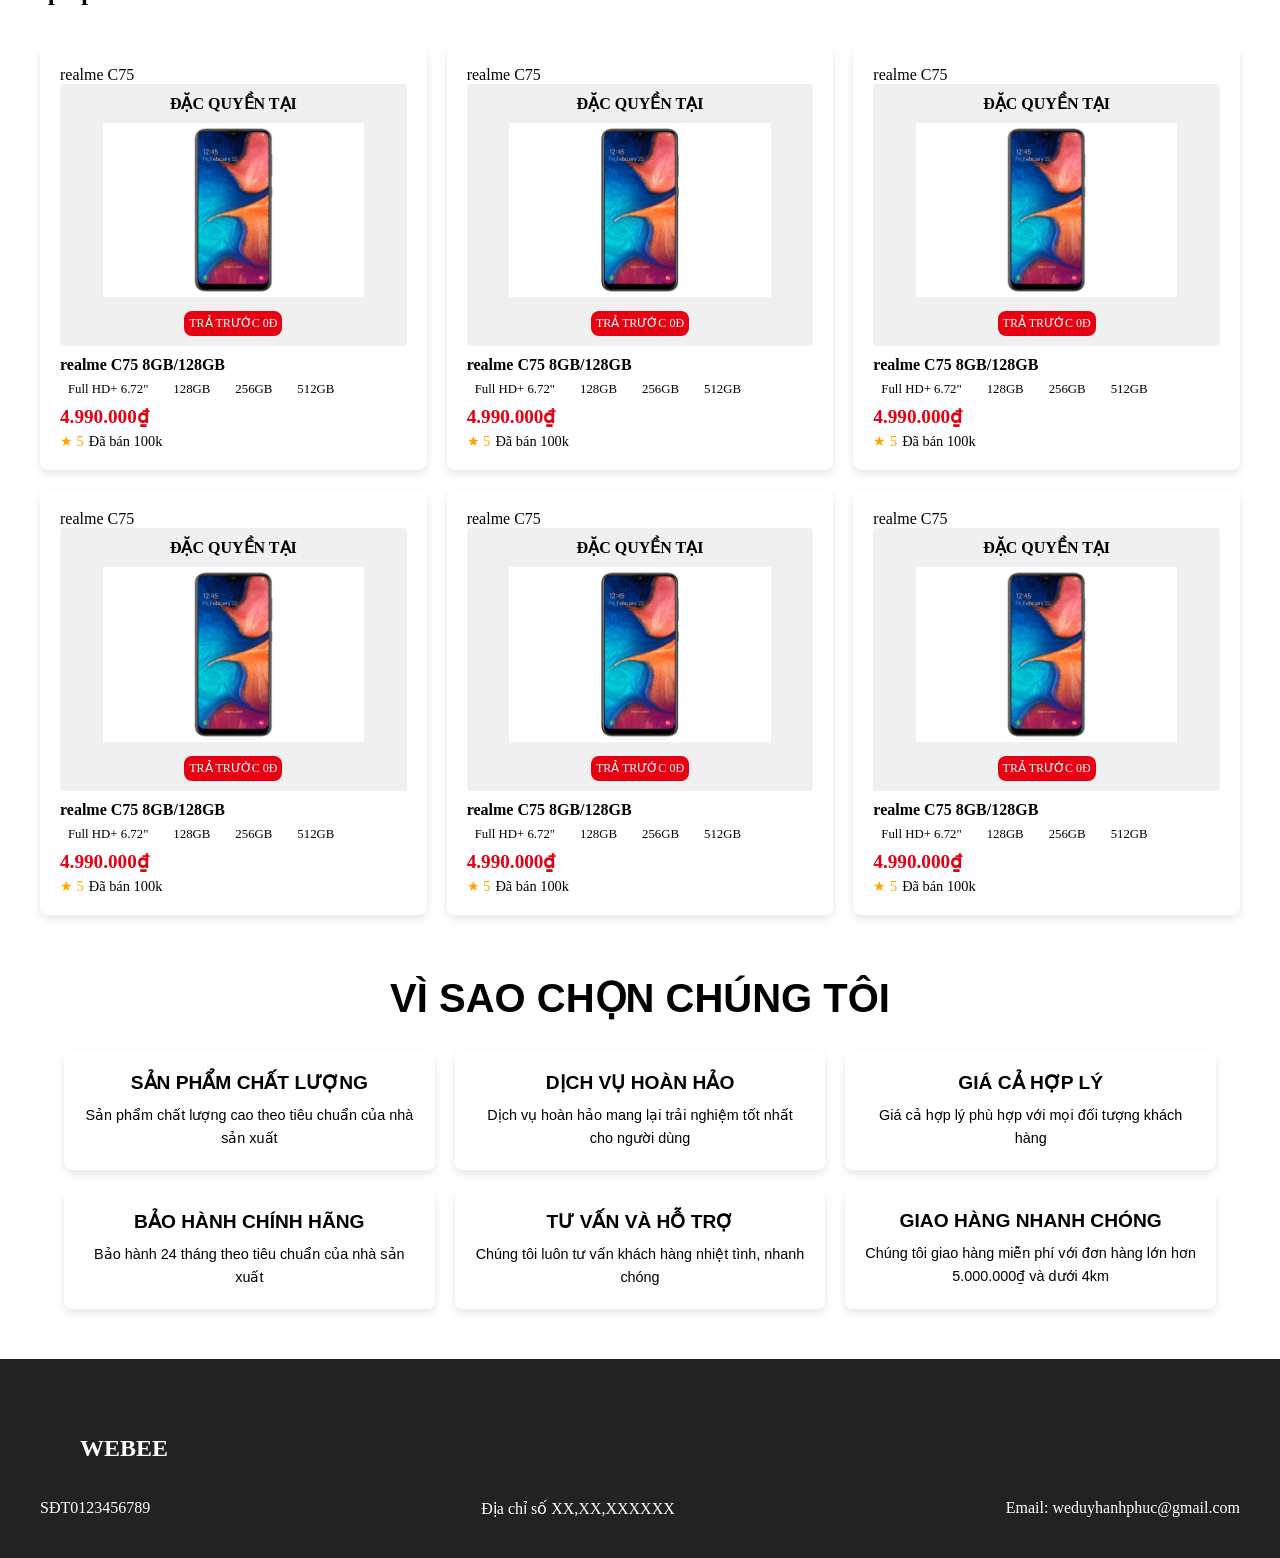
==== commit ee6fb035: "ty" ====
--- a/index.html
+++ b/index.html
@@ -328,7 +328,7 @@
             </div>
         </div>
         <div class="container">
-            <h1>Điện Thoại</h1>
+            <h1>Laptop</h1>
             <div class="product-container">
                 <div class="warper">
                     <p>realme C75</p>
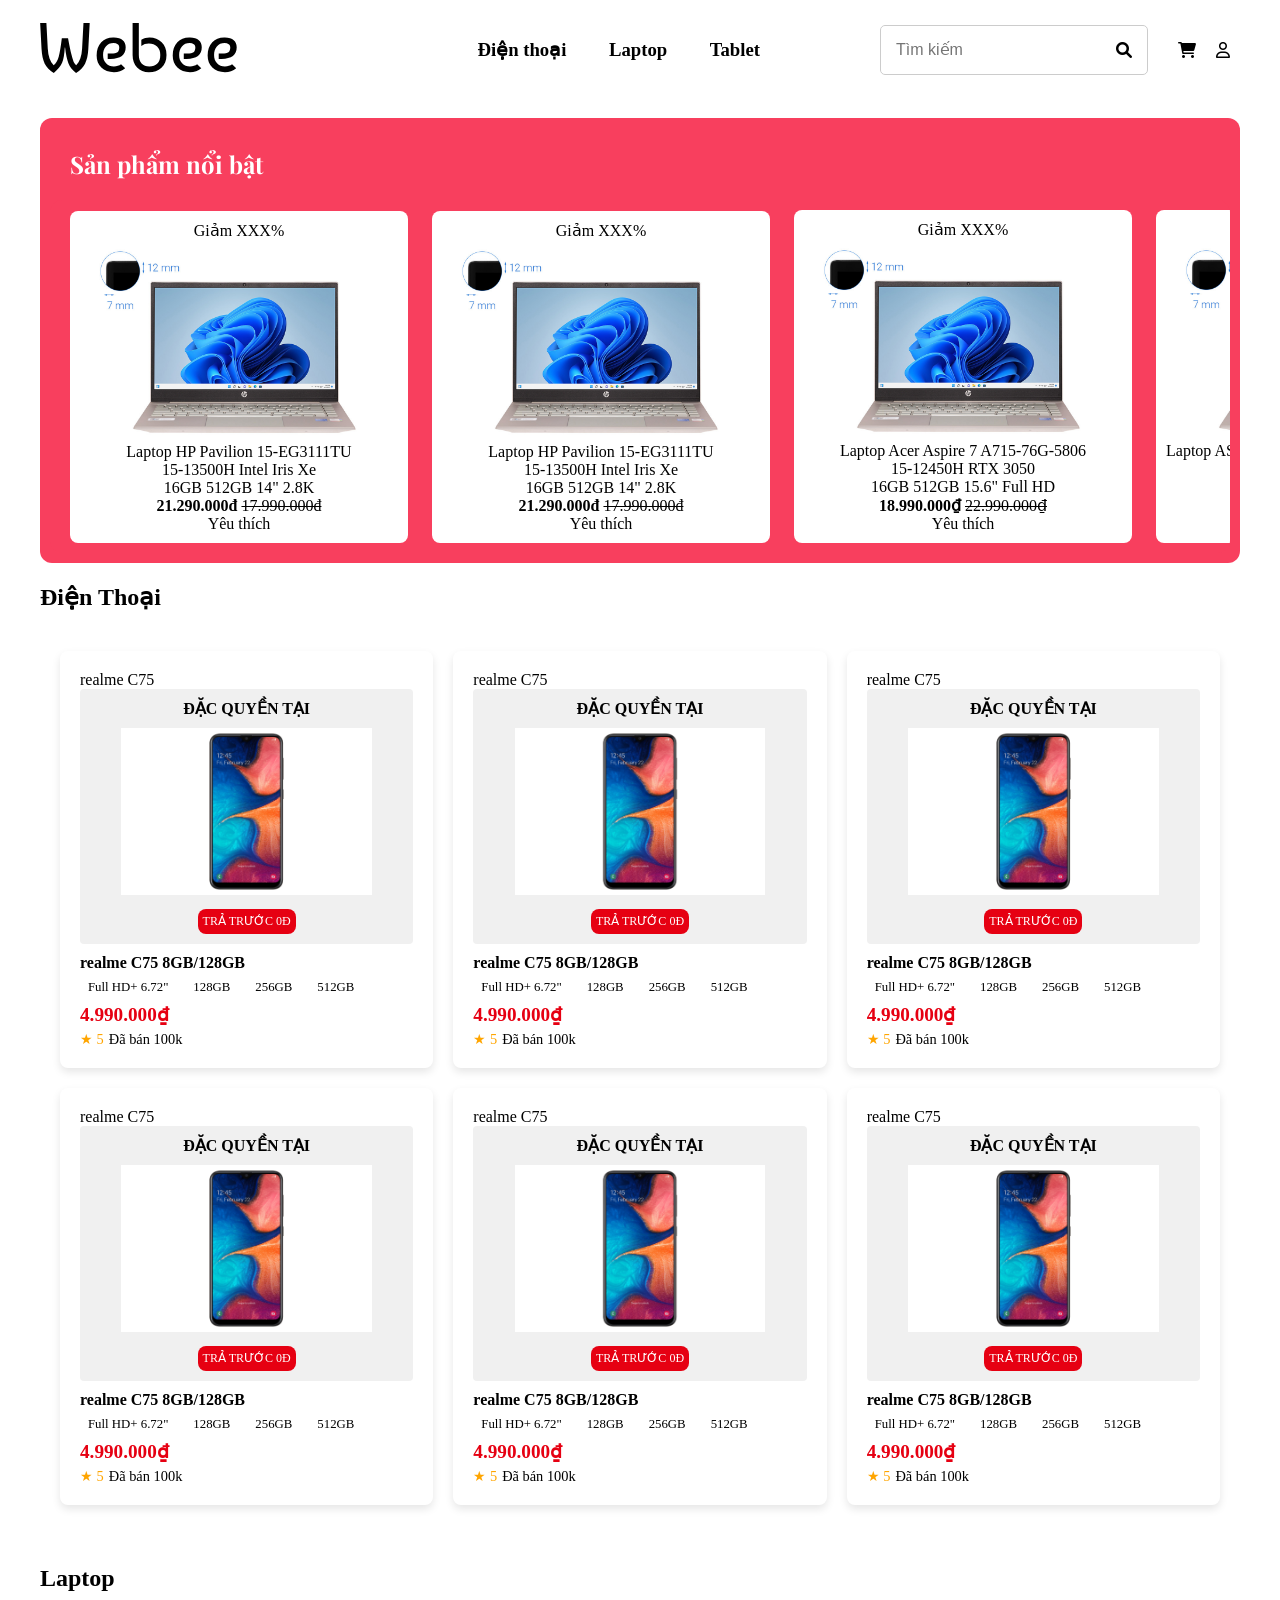
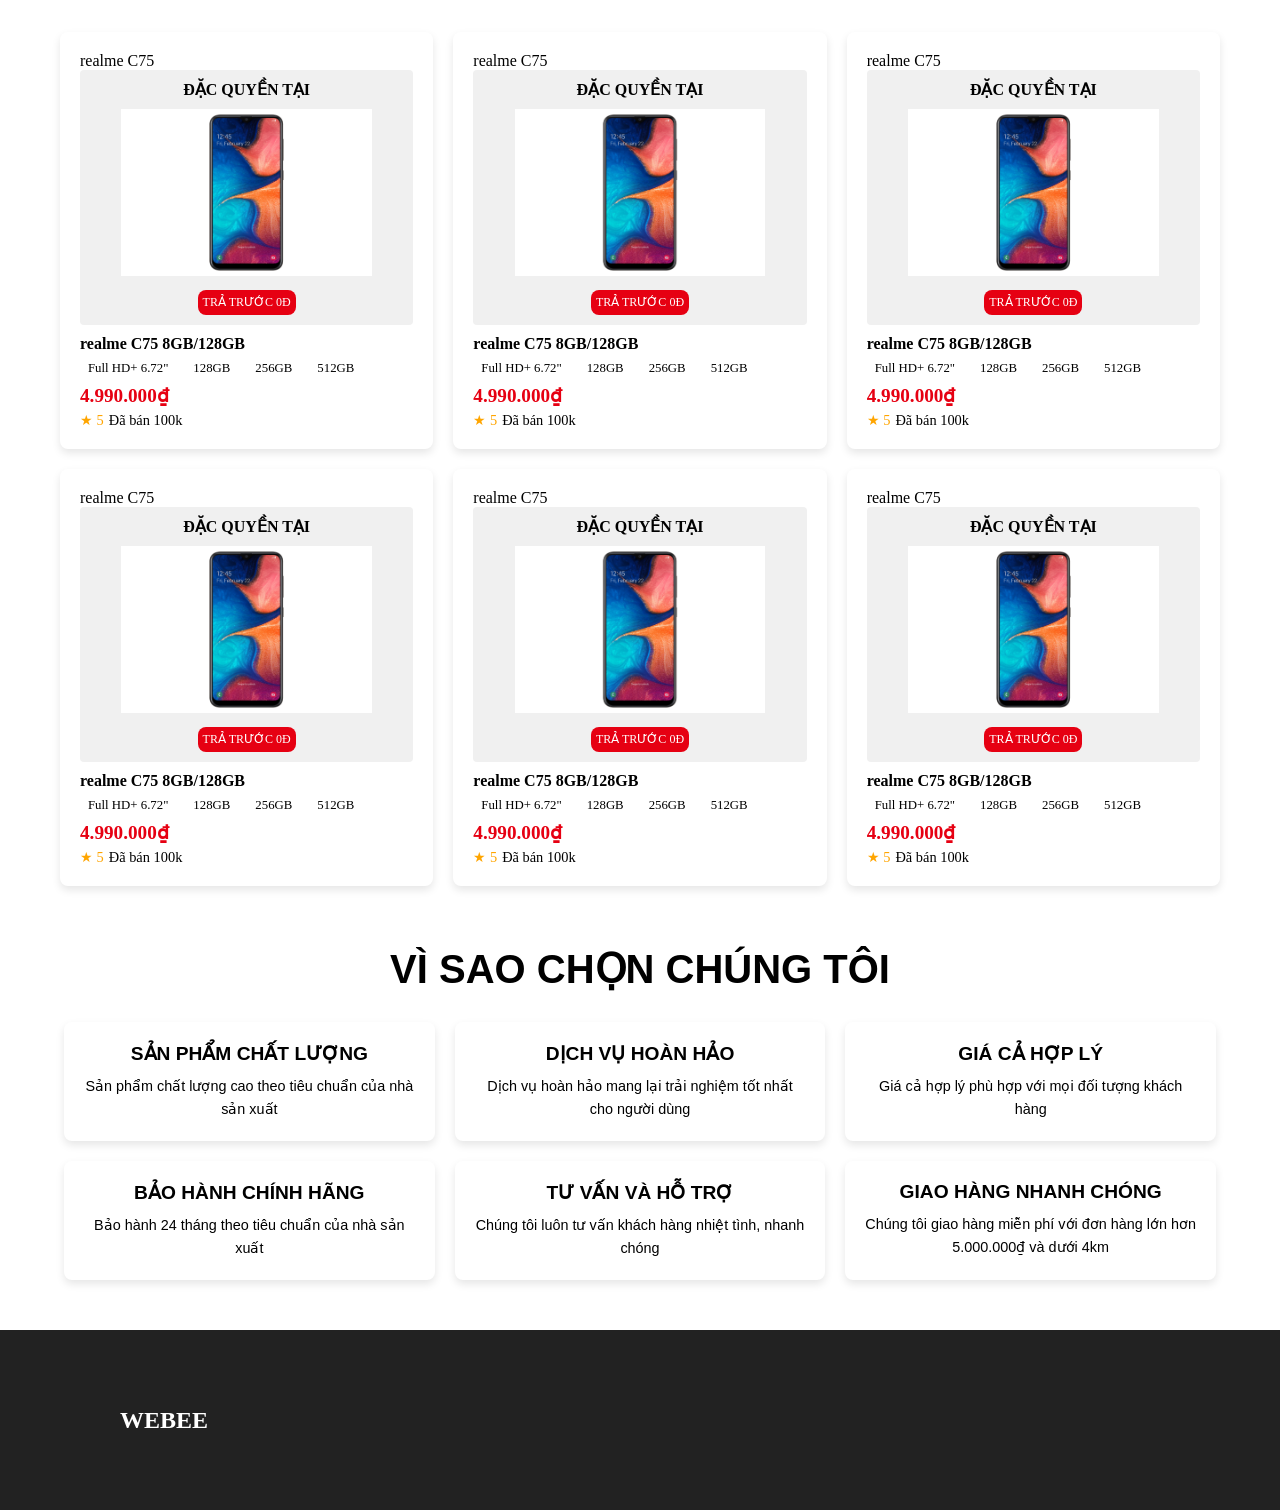
==== commit 4e4c04e2: "r" ====
--- a/index.html
+++ b/index.html
@@ -532,11 +532,6 @@
                 <div class="header">
                     <div class="logo">WEBEE</div>
                 </div>
-                <div class="content">
-                    <p> SĐT0123456789</p>
-                    <p>Địa chỉ  số XX,XX,XXXXXX </p>
-                    <p>Email: weduyhanhphuc@gmail.com</p>
-                </div>
             </div>
         </div>
     </footer>
--- a/assets/layout/footer.css
+++ b/assets/layout/footer.css
@@ -4,23 +4,12 @@
     .container {
         width: 100%;
         padding: 20px;
-
-        .header {
-            display: flex;
-            justify-content: space-between;
-            align-items: center;
-        
+        width: calc(100% - 80px); 
+        display: flex;
+        justify-content: center;
             .logo {
                 font-size: 1.5em;
                 font-weight: bold;
             }
-        
-        }
-        
-        .content {
-            display: flex;
-            justify-content: space-between;
-        
-        }
-    }
+        }   
 }
--- a/assets/layout/header.css
+++ b/assets/layout/header.css
@@ -12,12 +12,12 @@
 }
 
 .header {
-    width: 100vw;
+    width: calc(100vw - 40px);
     height: 100px;
     display: flex;
     align-items: center;
     justify-content: space-between;
-    padding: 0 40px;
+    padding: 0 0 0 40px;
 
         .box {
             display: block;
--- a/assets/style.css
+++ b/assets/style.css
@@ -41,7 +41,7 @@
 
 .section2 {
     .container {
-        padding :20px;
+        padding : 20px 40px;
         h1{
             margin-bottom: 20px;
         }
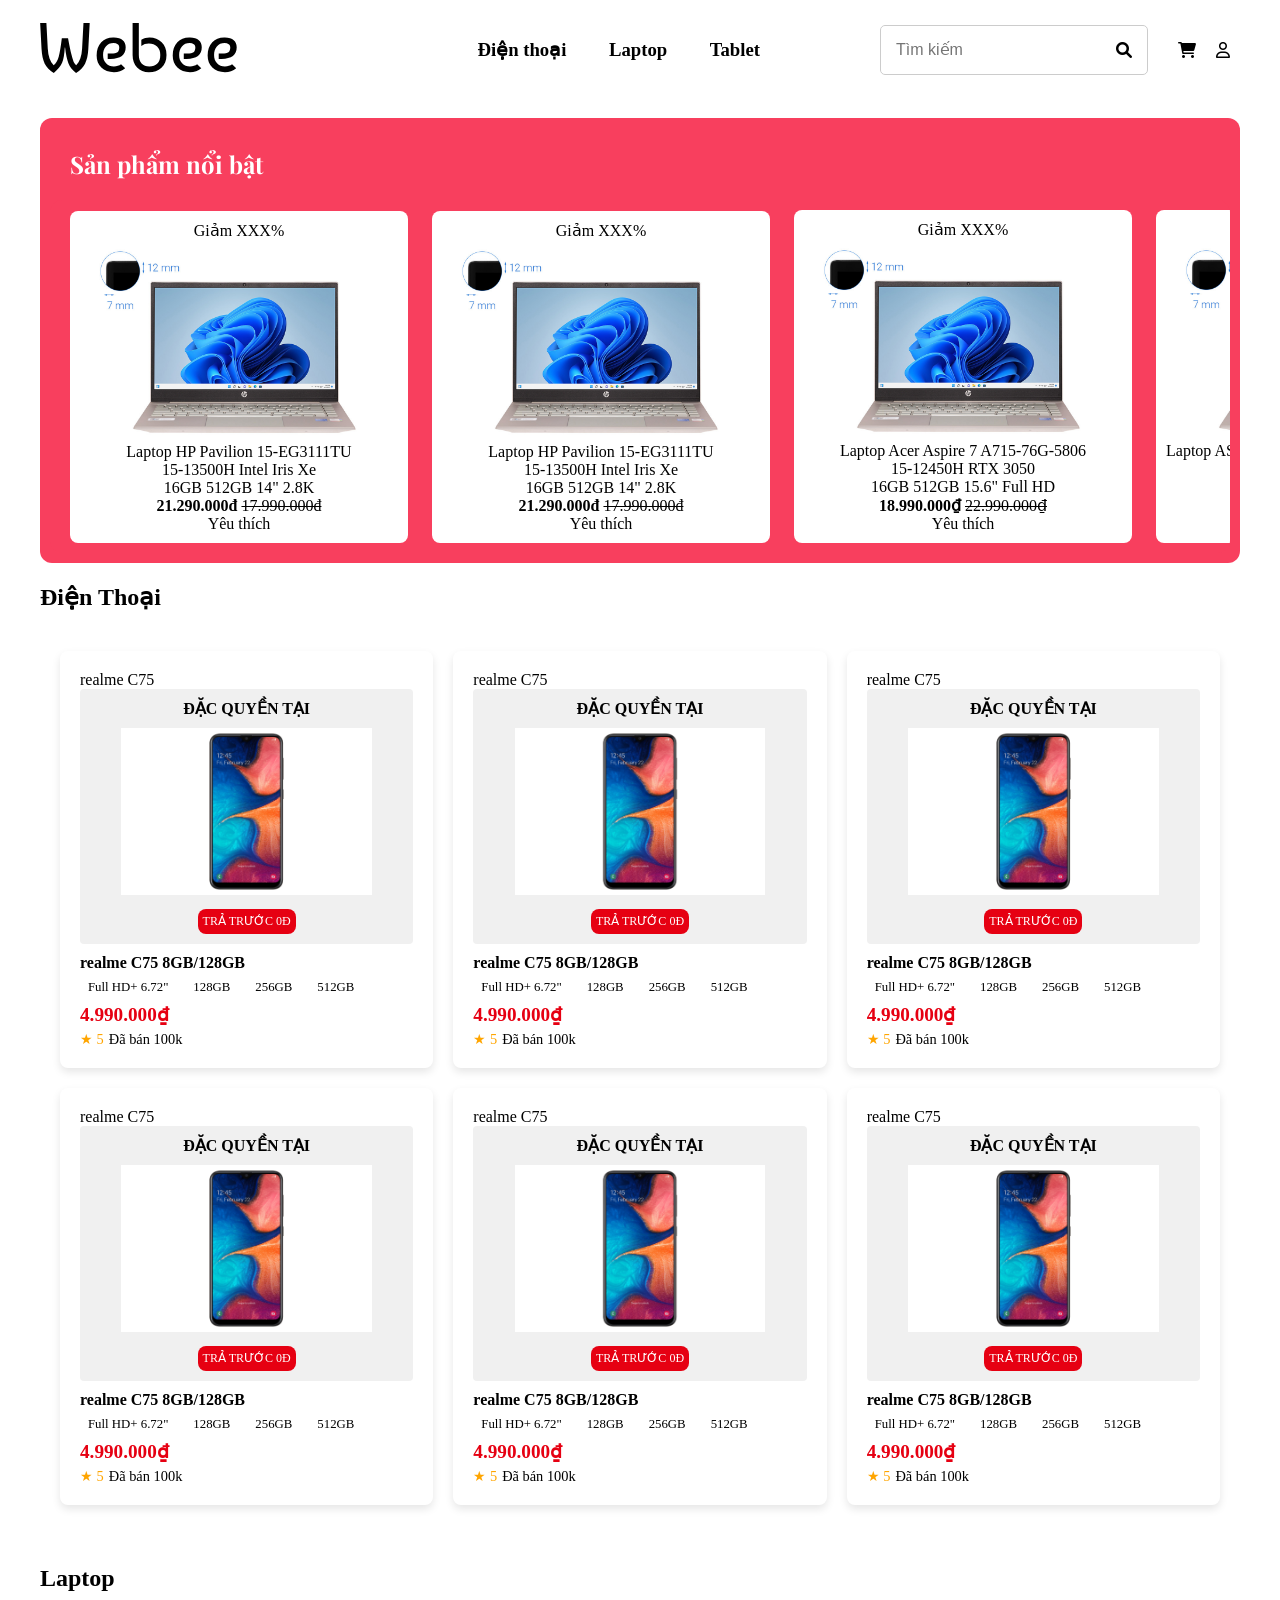
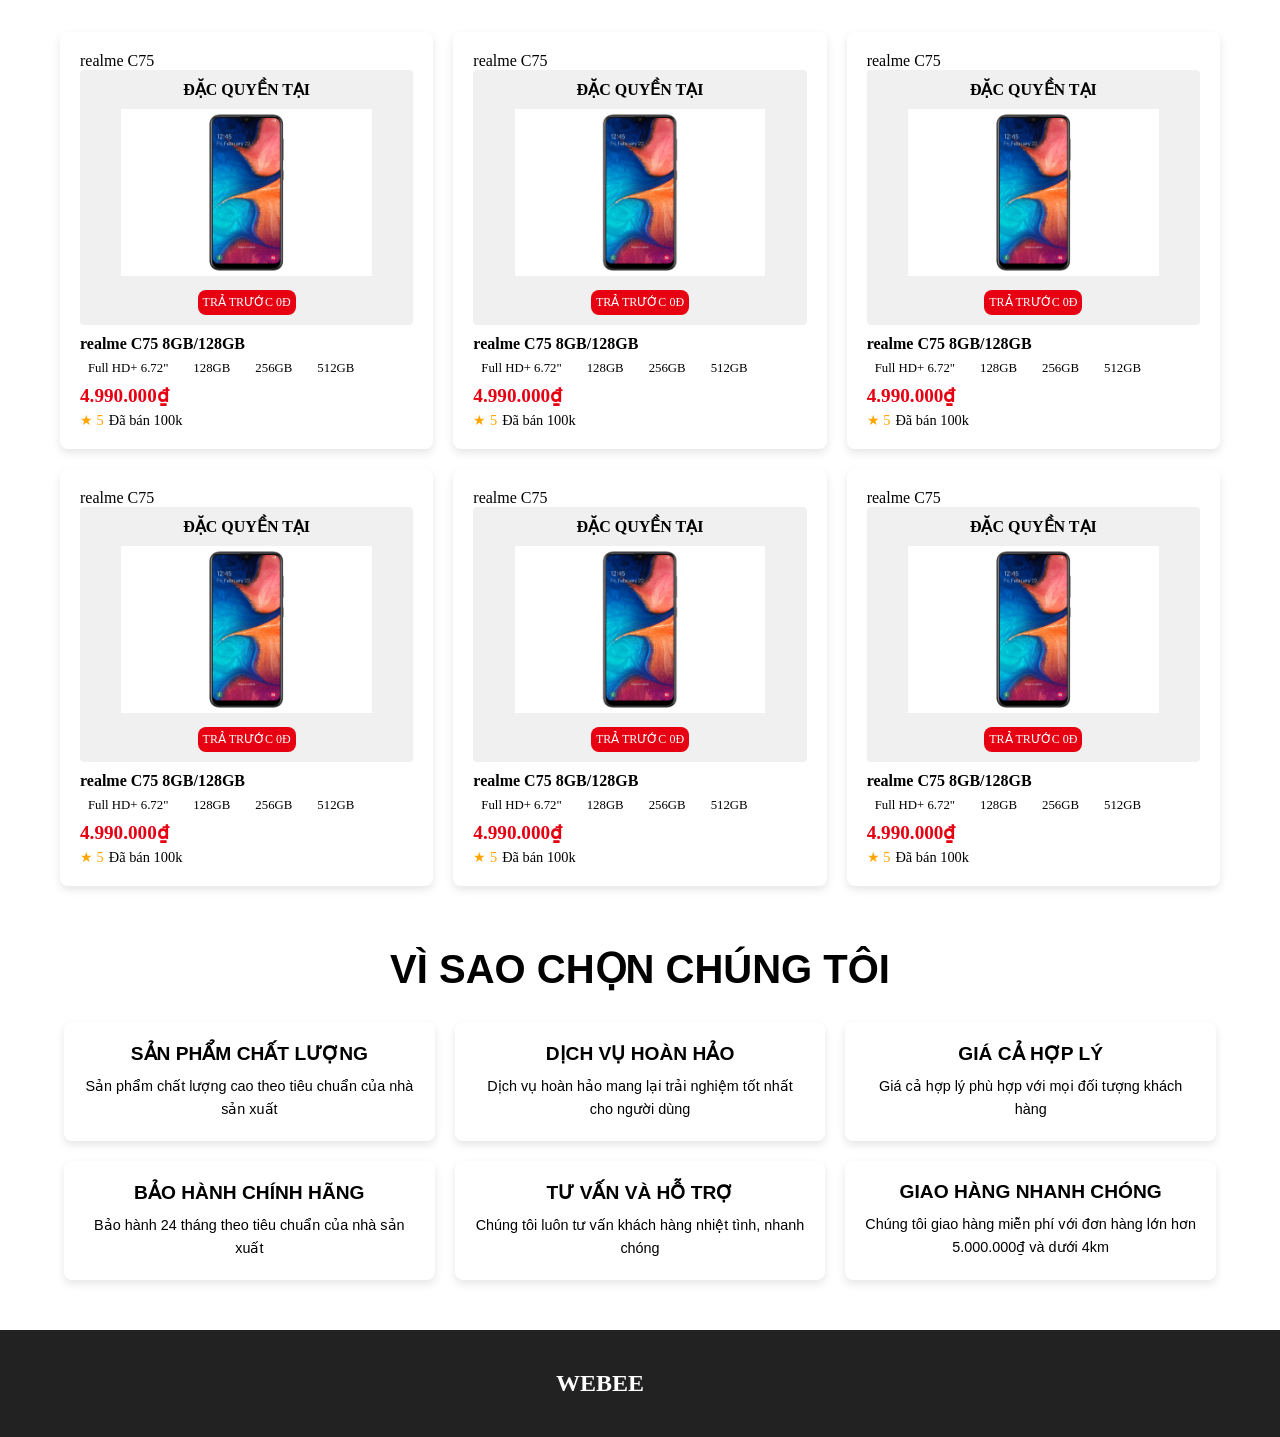
==== commit da371c7e: "r" ====
--- a/index.html
+++ b/index.html
@@ -529,9 +529,7 @@
     <footer>
         <div class="container">
             <div class="container">
-                <div class="header">
                     <div class="logo">WEBEE</div>
-                </div>
             </div>
         </div>
     </footer>
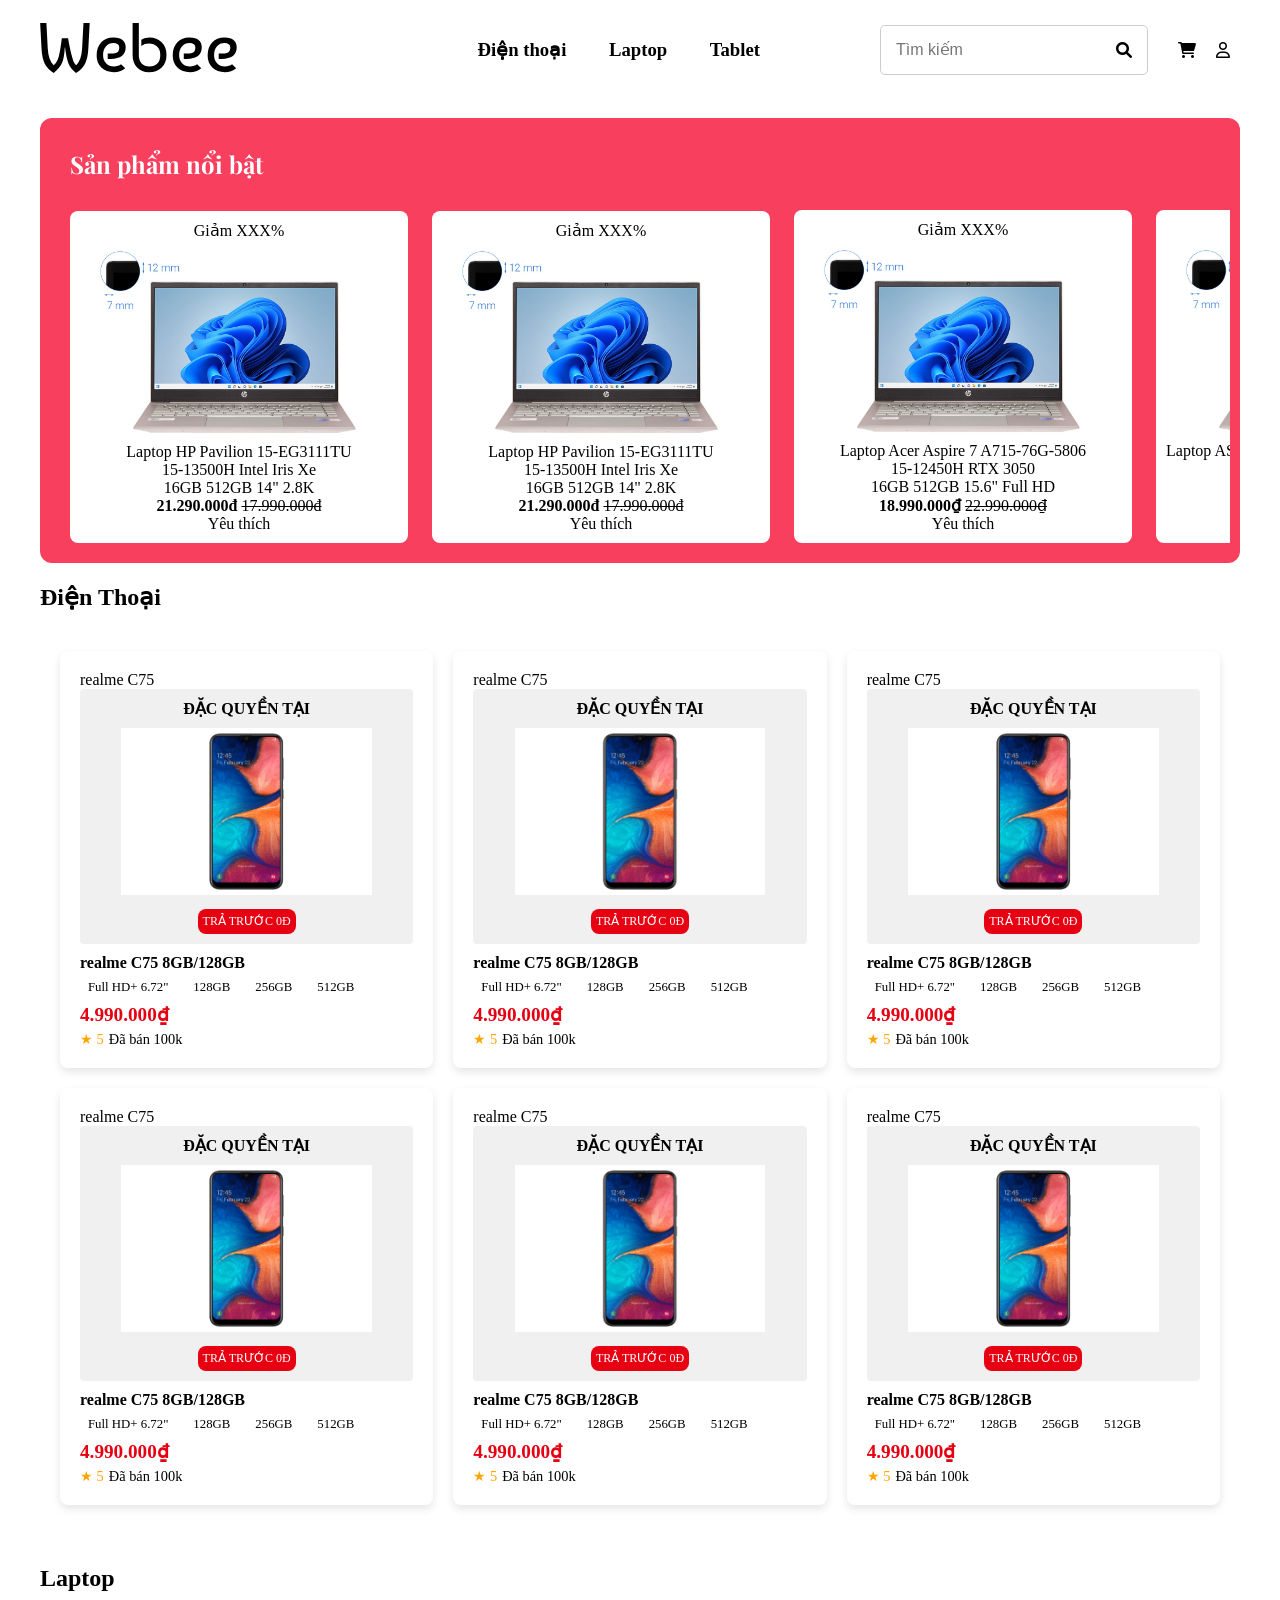
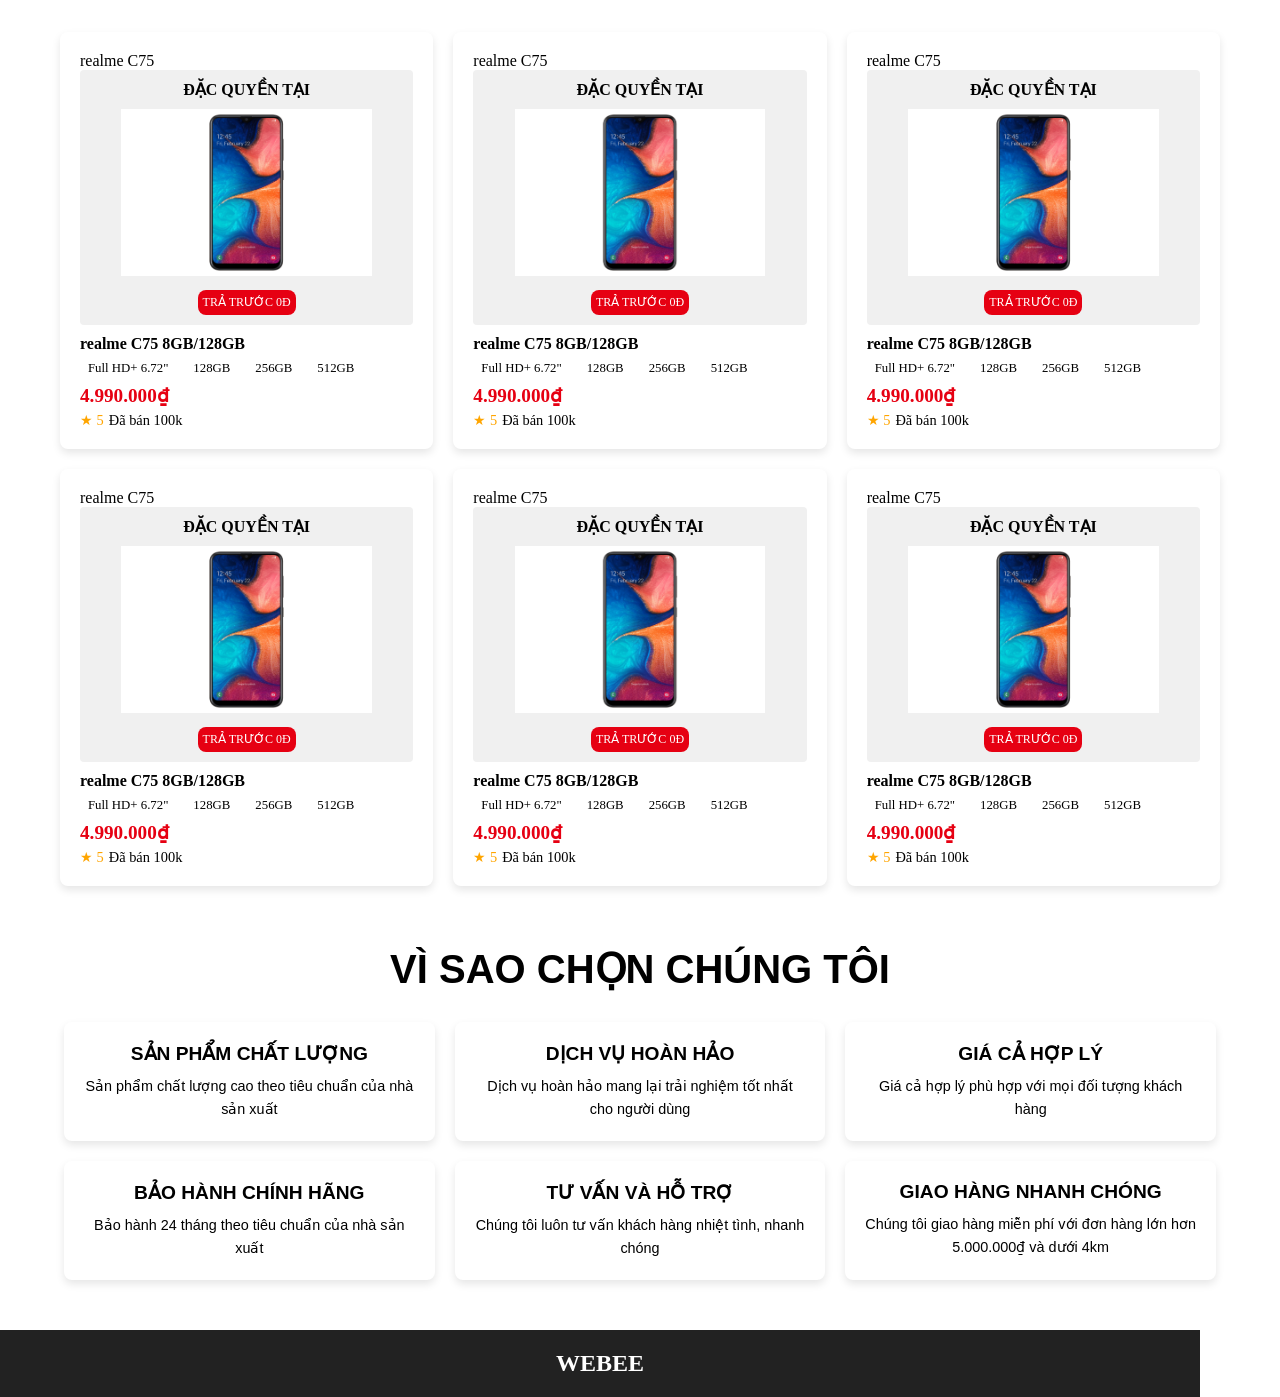
==== commit e946f544: "r" ====
--- a/index.html
+++ b/index.html
@@ -527,11 +527,7 @@
         </div>
     </section>
     <footer>
-        <div class="container">
-            <div class="container">
-                    <div class="logo">WEBEE</div>
-            </div>
-        </div>
+         <div class="logo">WEBEE</div>
     </footer>
     <script src="/js/header.js"></script>
 </body>
--- a/assets/layout/footer.css
+++ b/assets/layout/footer.css
@@ -1,15 +1,13 @@
 footer {
     background-color: #222;
     color: #fff;
-    .container {
-        width: 100%;
-        padding: 20px;
-        width: calc(100% - 80px); 
-        display: flex;
-        justify-content: center;
-            .logo {
-                font-size: 1.5em;
-                font-weight: bold;
-            }
-        }   
+    padding: 20px;
+    width: calc(100% - 80px); 
+    display: flex;
+    justify-content: center;
+    .logo {
+        font-size: 1.5em;
+        font-weight: bold;
+    } 
+             
 }
